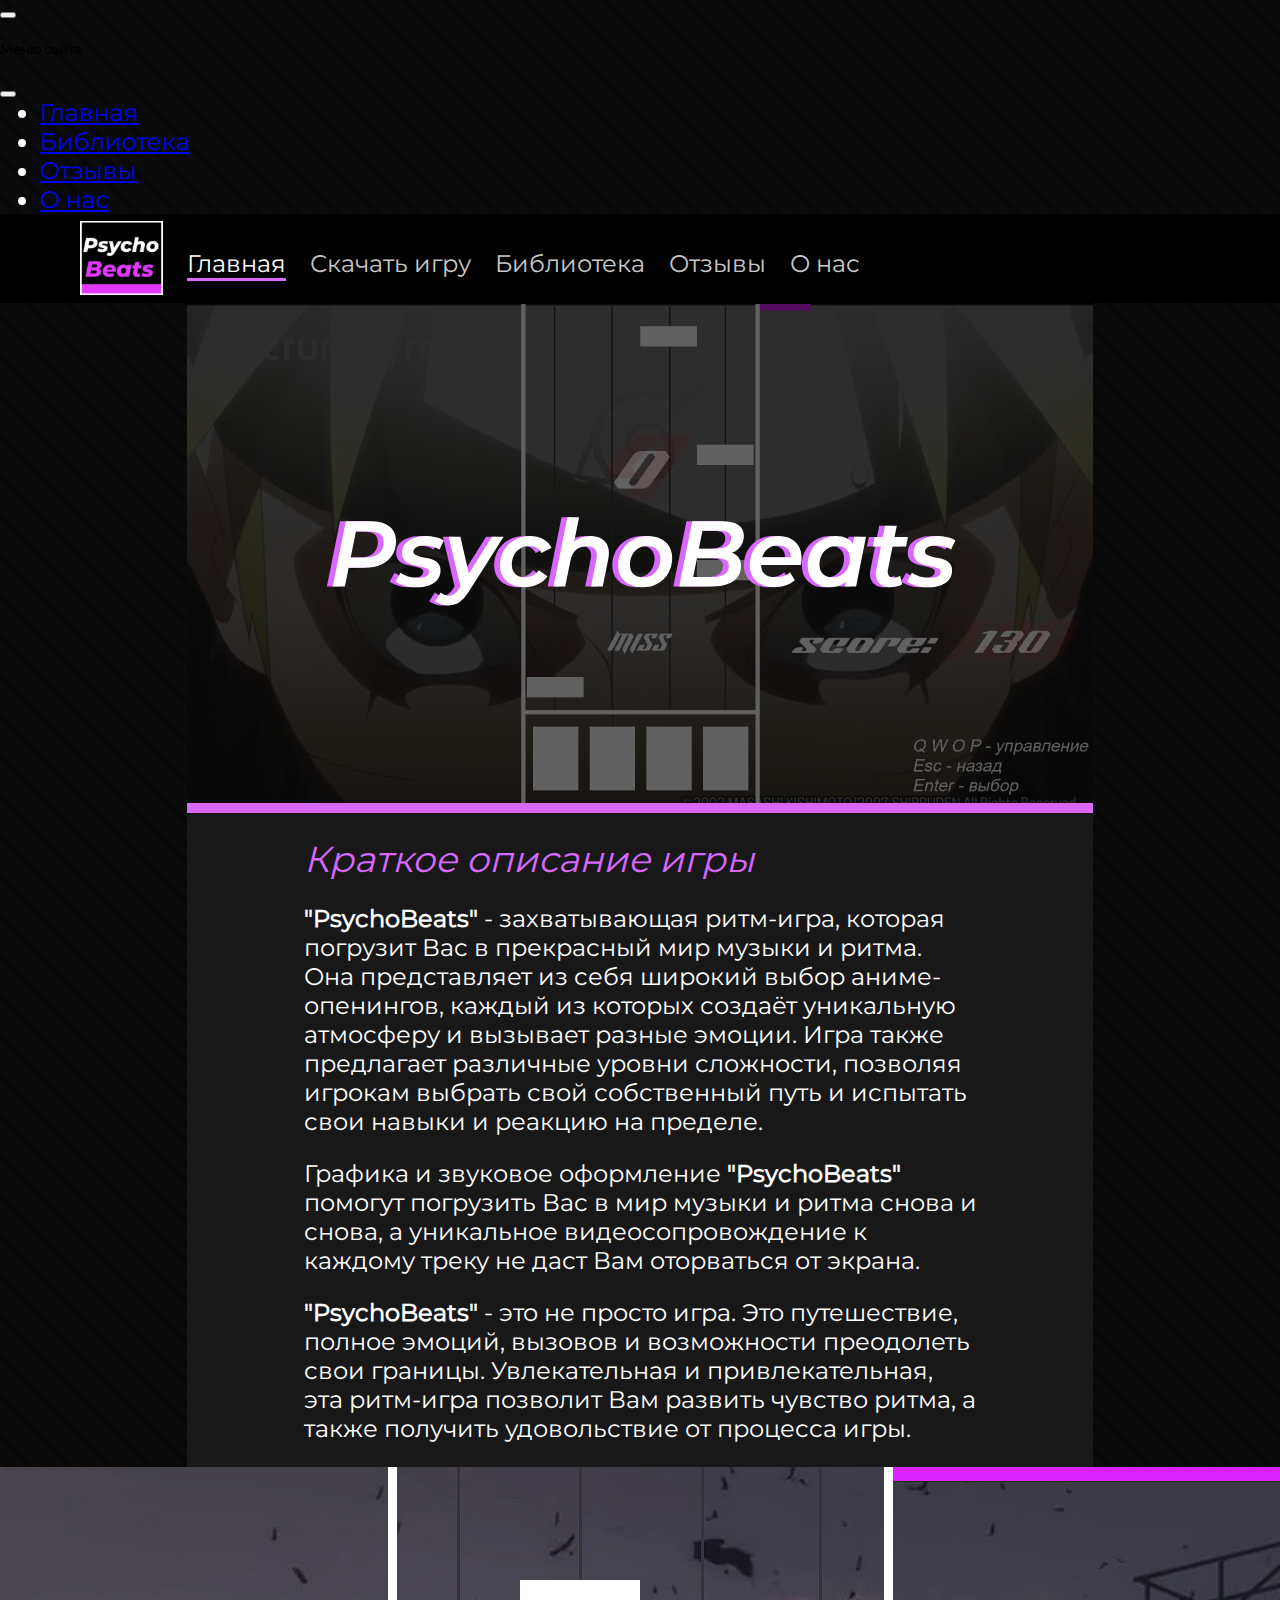
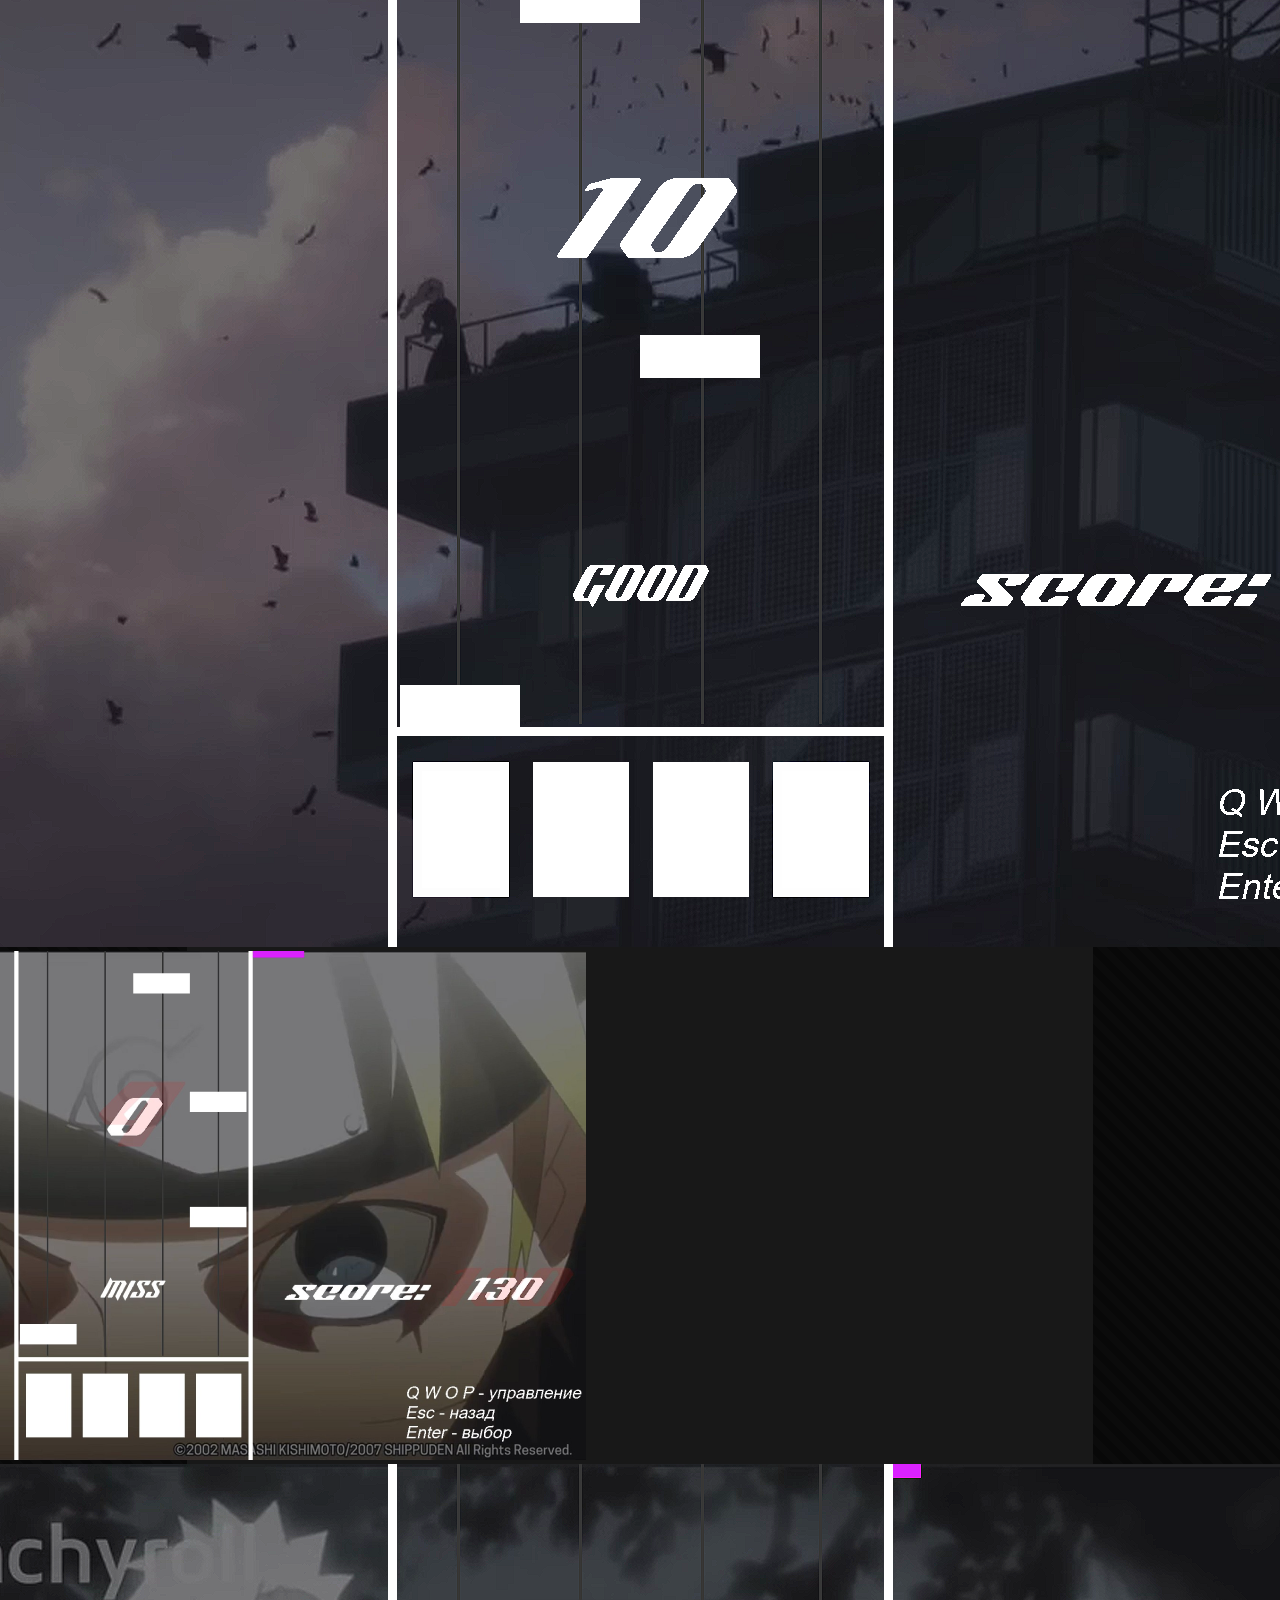
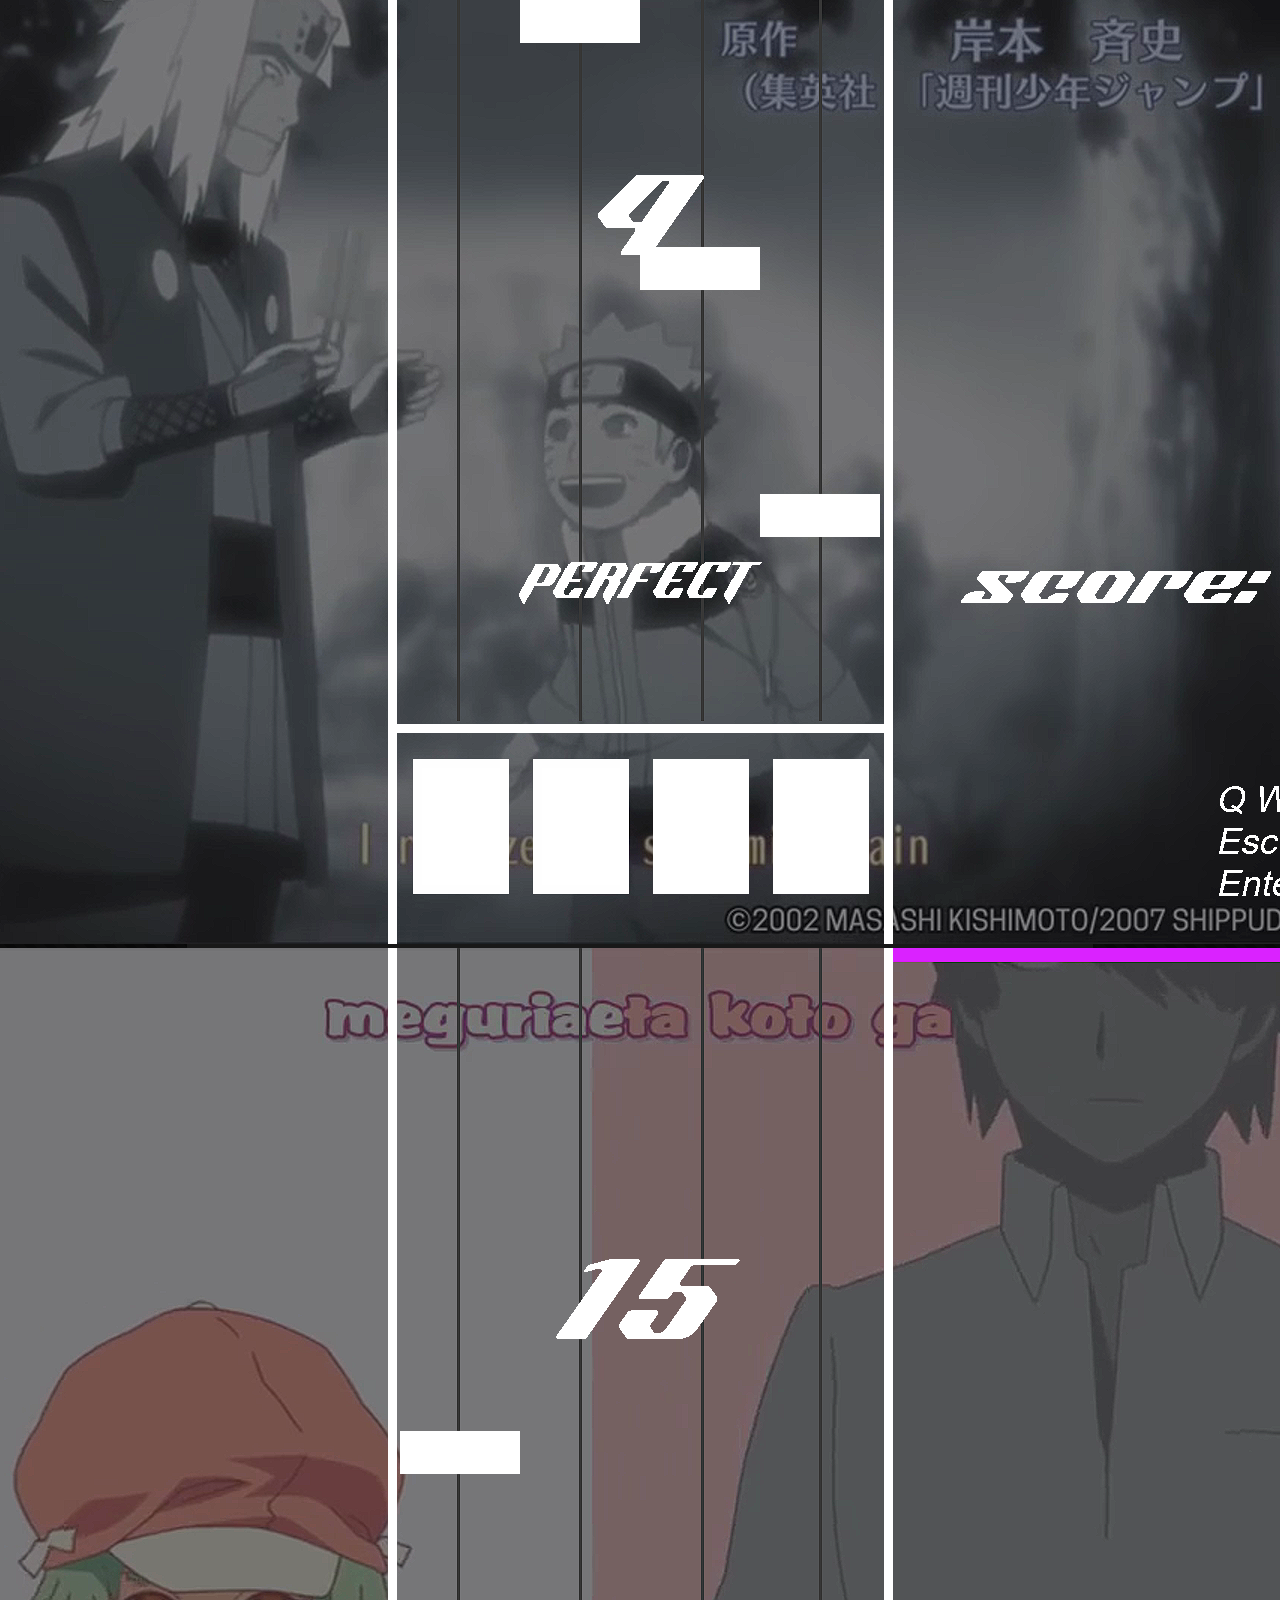
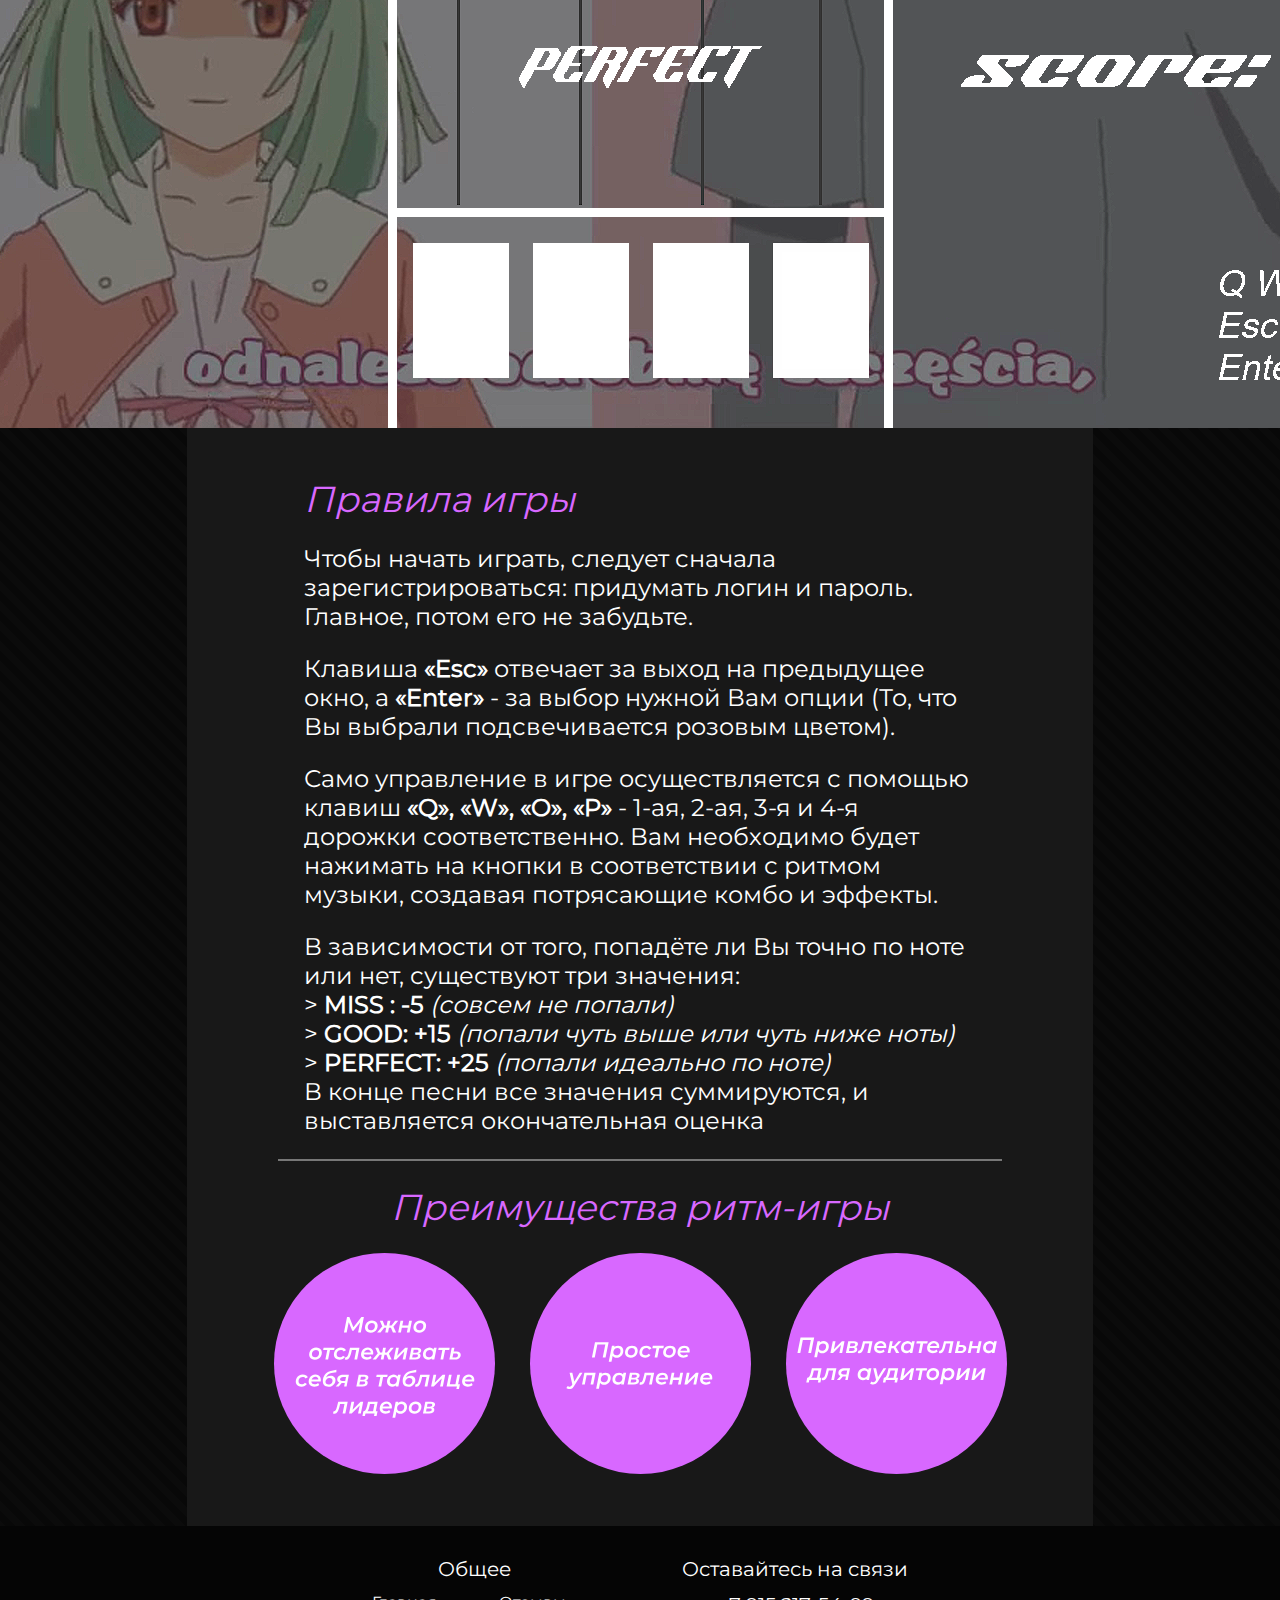
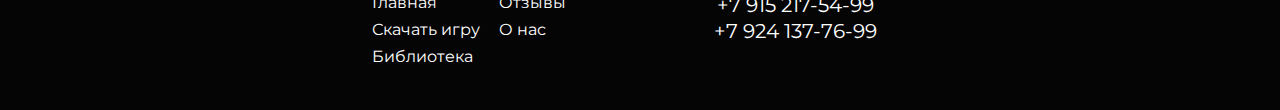
==== index.html @ 79969ecb "Merge branch 'main' of https://github.com/ITmonah/PsychoBeatsWeb into Natio" ====
<!DOCTYPE html>
<html lang="ru">

<head>
    <meta charset="UTF-8">
    <meta name="viewport" content="width=device-width, initial-scale=1.0">
    <title>PsychoBeats</title>
    <link href="https://cdn.jsdelivr.net/npm/bootstrap@5.3.2/dist/css/bootstrap.min.css" rel="stylesheet"
        integrity="sha384-T3c6CoIi6uLrA9TneNEoa7RxnatzjcDSCmG1MXxSR1GAsXEV/Dwwykc2MPK8M2HN" crossorigin="anonymous">
    <link rel="stylesheet" href="style.css">
    <link rel="stylesheet" href="mobile.css">
</head>

<body>
    <div class="container-fluid">
        <button class="navbar-toggler" type="button" data-bs-toggle="offcanvas" data-bs-target="#offcanvasDarkNavbar"
            aria-controls="offcanvasDarkNavbar">
            <span class="navbar-toggler-icon"></span>
        </button>
        <div class="offcanvas offcanvas-end text-bg-dark" tabindex="-1" id="offcanvasDarkNavbar"
            aria-labelledby="offcanvasDarkNavbarLabel">
            <div class="offcanvas-header">
                <h5 class="offcanvas-title" id="offcanvasDarkNavbarLabel">Меню сайта</h5>
                <button type="button" class="btn-close btn-close-white" data-bs-dismiss="offcanvas"
                    aria-label="Close"></button>
            </div>
            <div class="offcanvas-body">
                <ul class="navbar-nav justify-content-end flex-grow-1 pe-3">
                    <li class="nav-item">
                        <a class="nav-link active" aria-current="page" href="/">Главная</a>
                    </li>
                    <li class="nav-item">
                        <a class="nav-link active" aria-current="page" href="index_library.html">Библиотека</a>
                    </li>
                    <li class="nav-item">
                        <a class="nav-link active" aria-current="page" href="index_review.html">Отзывы</a>
                    </li>
                    <li class="nav-item">
                        <a class="nav-link active" aria-current="page" href="index_we.html">О нас</a>
                    </li>
                </ul>
            </div>
        </div>
    </div>

    <div class="header">
        <div class="header__box1">
            <div class="header__logo">
                <img src="img/logo.svg">
            </div>
            <div class="header__box2">
                <div class="header__a-box-active">
                    <a href="/" class="header__a-active">Главная</a>
                    <div class="header__a-line"></div>
                </div>
                <a href="index_download.html" class="header__a-passive">Скачать игру</a>
                <a href="index_library.html" class="header__a-passive">Библиотека</a>
                <a href="index_review.html" class="header__a-passive">Отзывы</a>
                <a href="index_we.html" class="header__a-passive">О нас</a>
            </div>
        </div>
    </div>
    <div class="main">
        <div class="main__gameplay">
            <div class="main__img">
                <img src="img/PsychoBeats-logo.svg">
            </div>
            <div class="main__logo-box"></div>
        </div>
        <div class="main__text-block">
            <h1>Краткое описание игры</h1>
            <p><span>"PsychoBeats"</span> - захватывающая ритм-игра, которая погрузит Вас в прекрасный мир музыки и
                ритма.
                Она представляет из себя широкий выбор аниме-опенингов, каждый из которых создаёт уникальную атмосферу и
                вызывает разные эмоции. Игра также предлагает различные уровни сложности, позволяя игрокам выбрать свой
                собственный путь и испытать свои навыки и реакцию на пределе.</p>
            <p>Графика и звуковое оформление <span>"PsychoBeats"</span> помогут погрузить Вас в мир музыки и ритма снова
                и снова, а
                уникальное видеосопровождение к каждому треку не даст Вам оторваться от экрана.</p>
            <p><span>"PsychoBeats"</span> - это не просто игра. Это путешествие, полное эмоций, вызовов и возможности
                преодолеть
                свои границы. Увлекательная и привлекательная, эта ритм-игра позволит Вам развить чувство ритма, а также
                получить удовольствие от процесса игры.</p>
        </div>
        <div id="carouselExample" class="carousel slide">
            <div class="carousel-inner">
                <div class="carousel-item active">
                    <img src="img/gameplay2.png" class="d-block w-100" alt="...">
                </div>
                <div class="carousel-item">
                    <img src="img/gameplay.png" class="d-block w-100" alt="...">
                </div>
                <div class="carousel-item">
                    <img src="img/gameplay3.png" class="d-block w-100" alt="...">
                </div>
                <div class="carousel-item">
                    <img src="img/gameplay4.png" class="d-block w-100" alt="...">
                </div>
            </div>
            <button class="carousel-control-prev" type="button" data-bs-target="#carouselExample" data-bs-slide="prev">
                <span class="carousel-control-prev-icon" aria-hidden="true"></span>
                <span class="visually-hidden">Previous</span>
            </button>
            <button class="carousel-control-next" type="button" data-bs-target="#carouselExample" data-bs-slide="next">
                <span class="carousel-control-next-icon" aria-hidden="true"></span>
                <span class="visually-hidden">Next</span>
            </button>
        </div>
        <div class="main__text-block">
            <h1>Правила игры</h1>
            <p>Чтобы начать играть, следует сначала зарегистрироваться: придумать логин и пароль. Главное, потом его не
                забудьте.
            </p>
            <p>Клавиша <span>«Esc»</span> отвечает за выход на предыдущее окно, a <span>«Enter»</span> - за выбор нужной
                Вам опции
                (То, что Вы
                выбрали подсвечивается розовым цветом).
            </p>
            <p>Само управление в игре осуществляется с помощью клавиш <span>«Q», «W», «O», «P»</span> - 1-ая, 2-ая, 3-я
                и 4-я дорожки
                соответственно. Вам необходимо будет нажимать на кнопки в соответствии с ритмом музыки, создавая
                потрясающие комбо и эффекты.</p>
            <p>В зависимости от того, попадёте ли Вы точно по ноте или нет, существуют три значения:<br>
                > <span>MISS : -5</span>
                <span1>(совсем не попали)</span1><br>
                > <span>GOOD: +15</span>
                <span1>(попали чуть выше или чуть ниже ноты)</span1><br>
                > <span>PERFECT: +25</span>
                <span1>(попали идеально по ноте)</span1><br>
                В конце песни все значения суммируются, и выставляется окончательная оценка
            </p>
        </div>
        <div class="main__spacer"></div>
        <div class="main__text-block">
            <h1>Преимущества ритм-игры</h1>
        </div>
        <div class="main__bubble-boxes">
            <img src="img/bubble_1.svg">
            <img src="img/bubble_2.svg">
            <img src="img/bubble_3.svg">
        </div>
    </div>
    <div class="footer">
        <div class="footer__box">
            <h1>Общее</h1>
            <div class="footer__main">
                <a class="footer__a">Главная</a>
                <a class="footer__a">Скачать игру</a>
                <a class="footer__a">Библиотека</a>
                <a class="footer__a">Отзывы</a>
                <a class="footer__a">О нас</a>
            </div>
        </div>
        <div class="footer__box">
            <h1>Оставайтесь на связи</h1>
            <div class="footer__phone">
                <a class="footer__a-phone" href="tel:89152175499">+7 915 217-54-99</a>
                <a class="footer__a-phone" href="tel:89241377699">+7 924 137-76-99</a>
            </div>
        </div>
    </div>
    </div>
    <script src="https://cdn.jsdelivr.net/npm/bootstrap@5.3.2/dist/js/bootstrap.bundle.min.js"
        integrity="sha384-C6RzsynM9kWDrMNeT87bh95OGNyZPhcTNXj1NW7RuBCsyN/o0jlpcV8Qyq46cDfL"
        crossorigin="anonymous"></script>

</body>

</html>
---- style.css ----
@font-face {
    font-family: "Montserrat";
    src: url("fonts/Montserrat-Regular.ttf");
}

@keyframes move-it {
    0% {
        background-position: initial;
    }

    100% {
        background-position: 100px 0px;
    }
}

.header {
    margin: 0;
    height: 89px;
    width: 100%;
    background-color: #000;
}

.navbar {
    display: none;
}

body {
    margin: 0 auto;
    font-family: "Montserrat";
    background: repeating-linear-gradient(45deg,
            #080808,
            #080808 5%,
            #0B0B0B 5%,
            #0B0B0B 10%);
    background-size: 100px 100px;
    animation: move-it 2s linear infinite;
}

.header__box1 {
    margin: 0 auto;
    max-width: 1121px;
    height: 74px;
    display: flex;
    align-self: center;
    flex-direction: row;
    gap: 24px;
    padding-top: 7px;
}

.header__box2 {
    max-width: 905px;
    height: 33px;
    margin-top: 28px;
    display: flex;
    gap: 24px;
}

.header__a-active {
    color: #FFF;
    font-size: 24px;
    font-style: normal;
    font-weight: 500;
    line-height: normal;
    text-decoration-line: none;
}

.header__a-passive {
    color: rgba(255, 255, 255, 0.80);
    font-size: 24px;
    font-style: normal;
    font-weight: 500;
    line-height: normal;
    text-decoration-line: none;
}

.header__a-box-active {
    display: flex;
    flex-direction: column;
}

.header__a-line {
    width: 100%;
    height: 3px;
    background-color: #D868FF;
}

.main {
    margin: 0 auto;
    max-width: 906px;
    background-color: #181818;
    display: flex;
    flex-direction: column;
    align-items: center;
    gap: 24px;
}

.main__gameplay {
    width: 100%;
    height: 510px;
    background-color: black;
    background-image: linear-gradient(rgba(0, 0, 0, 0.62),
            rgba(0, 0, 0, 0.62)), url("img/gameplay.png");
    display: flex;
    flex-direction: column;
    justify-content: space-between;
    align-items: center;
    object-fit: cover;
    background-repeat: no-repeat;
    background-position: center center;
    /*background-size: contain;*/

}

.main__img {
    width: 100%;
    height: 100%;
    display: flex;
    justify-content: center;
    align-items: center;
    align-content: center;
}

.main__img img {
    width: 70%;
}

.main__logo-box {
    width: 100%;
    height: 11px;
    background-color: #D868FF;
}

.main__logo-box2 {
    max-width: 669px;
    min-height: 8px;
    background-color: #D868FF;
}

.main__text-block h1 {
    margin: 0;
    color: #D868FF;
    font-size: 36px;
    font-style: italic;
    font-weight: 500;
    line-height: normal;
}

.main__text-block p,
ul,
ol {
    margin: 0;
    color: #FFF;
    font-size: 24px;
    font-style: normal;
    font-weight: 500;
    line-height: normal;
}


.main__text-block {
    max-width: 673px;
    margin: 0 auto;
    display: flex;
    flex-direction: column;
    gap: 23px;
}

.main__text-block ol {
    list-style-position: inside;
    padding: 0;
}

.main__text-block p span {
    margin: 0;
    color: #FFF;
    font-size: 24px;
    font-style: normal;
    font-weight: 600;
    line-height: normal;
}

.main__text-block li span {
    margin: 0;
    color: #FFF;
    font-size: 24px;
    font-style: normal;
    font-weight: 600;
    line-height: normal;
}

.main__text-block p span1 {
    margin: 0;
    color: #FFF;
    font-size: 24px;
    font-style: italic;
    font-weight: 500;
    line-height: normal;
}

.main__spacer {
    width: 80%;
    height: 2px;
    background-color: #777;
}

.main__bubble-boxes {
    margin: 0 auto;
    max-width: 736px;
    display: flex;
    flex-direction: row;
    margin-bottom: 52px;
    gap: 35px;
    flex-wrap: wrap;
    justify-content: center;
}

.main__download {
    width: 669px;
    height: 357px;
    background-color: rgba(0, 0, 0, 0.44);
    display: flex;
    flex-direction: column;
    gap: 34px;
    align-items: center;
    justify-content: end;
}

.main__download p {
    color: #FFF;
    font-size: 24px;
    font-style: normal;
    font-weight: 500;
    line-height: normal;
    margin: 0;
    margin-bottom: 10px;
}

.main__download img {
    width: 325px;
    height: 59px;
}

.main__download-btn {
    width: 428px;
    height: 124px;
    color: #FFF;
    font-size: 30px;
    font-style: normal;
    font-weight: 800;
    line-height: normal;
    font-family: "Montserrat";
    background-image: url(img/dwnl-btn.svg);
    border: none;
    cursor: pointer;
    text-transform: uppercase;
    outline: none;
    position: relative;
    -webkit-transition: all 0.3s;
    -moz-transition: all 0.3s;
    transition: all 0.3s;
}

.main__download-btn:after {
    content: '';
    position: absolute;
    z-index: -1;
    -webkit-transition: all 0.3s;
    -moz-transition: all 0.3s;
    transition: all 0.3s;
}

.btn-1 {
    background-image: url(img/dwnl-btn.svg);
    color: #fff;
}

.btn-1:hover {
    background-image: url(img/Group\ 6.svg);
    font-size: 36px;
}

.btn-1:active {
    background-image: url(img/Group\ 6.svg);
    top: 3px;
}

.footer {
    width: 100%;
    min-height: 184px;
    background-color: #050505;
    margin: 0 auto;
    display: flex;
    flex-direction: row;
    justify-content: center;
    gap: 105px;
}

.main__botter {
    margin-bottom: 28px;
}

.footer__box h1 {
    margin: 0;
    color: #FFF;
    text-align: center;
    font-size: 20px;
    font-style: normal;
    font-weight: 500;
    line-height: normal;
    margin-bottom: 12px;
}

.footer__box {
    margin-top: 31px;
}

.footer__main {
    width: 205px;
    height: 76px;
    display: flex;
    flex-direction: column;
    flex-wrap: wrap;
    gap: 8px;
}

.footer__main a {
    color: #FFF;
    text-align: left;
    font-size: 16px;
    font-style: normal;
    font-weight: 500;
    line-height: normal;
    text-decoration-line: none;
}

.footer__phone a {
    color: #FFF;
    text-align: center;
    font-size: 20px;
    font-style: normal;
    font-weight: 500;
    line-height: normal;
    text-decoration-line: none;
}

.footer__phone {
    display: flex;
    flex-direction: column;
    gap: 2px;
}

.main__botter {
    margin-bottom: 28px;
}

/*Стили для отзывов*/
.main__review {
    margin: 0;
    max-width: 666px;
    min-height: 258px;
    background: rgba(0, 0, 0, 0.50);
}

.main__review-container {
    display: flex;
    flex-direction: row;
    justify-content: space-between;
    margin-left: 41px;
    margin-top: 27px;
    margin-right: 47px;
    margin-bottom: 35px;
    gap: 40px;
}

.main__review-foto {
    display: flex;
    flex-direction: column;
    align-items: center;
    gap: 19px;

}

.main__review-foto p {
    color: #FFF;
    text-align: center;
    font-size: 20px;
    font-style: normal;
    font-weight: 600;
    line-height: normal;
}

.main__review-foto img {
    width: 129px;
    height: 129px;
    border-radius: 129px;
}

.main__review-text {
    display: flex;
    flex-direction: column;
    justify-content: space-between;
    max-width: 395px;
    min-height: 204px;
}

.main__review-text p {
    color: #FFF;
    text-align: justify;
    font-size: 16px;
    font-style: normal;
    font-weight: 600;
    line-height: normal;

}

.main__review-info {
    display: flex;
    flex-direction: column;
    justify-content: center;
    min-height: 129px;
}

.main__review-stars {
    display: flex;
    flex-direction: row;
    gap: 12px;
    height: 48px;
}

#stars_left {
    justify-content: end;
}

#stars_right {
    justify-content: start;
}

#hah_w {
    margin-top: 42px;
}

#hah_l {
    margin-top: 42px;
}

#hah_r {
    margin-top: 42px;
}

/*стили для о нас*/
.main__text-block li span {
    margin: 0;
    color: #FFF;
    font-size: 24px;
    font-style: normal;
    font-weight: 600;
    line-height: normal;
}

.main__we {
    color: #FFF;
    font-size: 24px;
    font-style: normal;
    font-weight: 500;
    line-height: normal;
    margin: 0;
}

.main__we-img {
    max-width: 673px;
    margin-top: 20px;
    margin-bottom: 40px;
}

.main__we-img img {
    width: 100%;
    height: 100%;
    object-fit: cover;
}

.main__we-text {
    margin: 0;
}

#autor {
    color: #FFF;
    font-size: 18px;
    font-style: normal;
    font-weight: 500;
    line-height: normal;
}

/*Библиотека*/
.main__search {
    display: flex;
    flex-direction: row;
    align-items: center;
    gap: 15px;
}

.mb-3 {
    margin-bottom: 0px !important;
    background: #4E4E4E;
    width: 238px;
    height: 35px;
}

.form-control {
    background-color: #4E4E4E;
    color: #fff;
    border-radius: 0px;
    border: 0px;
    height: 35px;

}

#button-addon2 {
    display: flex;
    justify-content: center;
    align-items: start;
    border: 0px;
    height: 35px;
    padding-left: 0px;
    padding-right: 0px;
}

#button-addon2_2 {
    display: flex;
    justify-content: center;
    border: 0px;
    height: 35px;
}

.main__complexity {
    display: flex;
    flex-direction: row;
    align-items: center;
    justify-content: space-between;
    gap: 12px;
    max-width: 483px;
}

.main__complexity-item {
    display: flex;
    align-items: center;
    justify-content: center;
    width: 85px;
    height: 35px;
    border: 0px;
}

.main__complexity-item p {
    color: #000;
    font-family: Montserrat;
    font-size: 24px;
    font-style: normal;
    font-weight: 700;
    line-height: normal;
}

#all {
    background: rgba(216, 104, 255, 1);
}

#all:hover {
    color: var(--bs-btn-hover-color);
    background-color: rgba(216, 104, 255, 1) !important;
    border-color: var(--bs-btn-hover-border-color);
}

#green {
    background: rgba(114, 255, 91, 0.50);

}

#green:hover {
    color: var(--bs-btn-hover-color);
    background-color: rgba(114, 255, 91, 1) !important;
    border-color: var(--bs-btn-hover-border-color);
}

#yellow {
    background: rgba(255, 219, 91, 0.5);
}

#yellow:hover {
    color: var(--bs-btn-hover-color);
    background-color: rgba(255, 219, 91, 1) !important;
    border-color: var(--bs-btn-hover-border-color);
}


#red {
    background: rgba(255, 91, 91, 0.50);
}

#red:hover {
    color: var(--bs-btn-hover-color);
    background-color: rgba(255, 130, 130, 1) !important;
    border-color: var(--bs-btn-hover-border-color);
}

.main__complexity-line {
    width: 1px;
    height: 35px;
    background: #FFF;
}

.Songs__spacer {
    width: 524px;
    height: 1px;
    margin-left: 259px;
    background: #3D3D3D;
}

.main__songs {
    display: flex;
    flex-direction: column;
    align-items: center;
    max-width: 100%;
    margin-top: 20px;
    padding-left: 122px;
    gap: 18px;
    min-height: 100%;
}

.main__songs-img {
    width: 239.177px;
    height: 215px;
    flex-shrink: 0;
}

.main__songs-img img {
    width: 100%;
    height: 100%;
    object-fit: cover;
}

.main__songs-item {
    display: flex;
    flex-direction: row;
    gap: 23px;
    width: 790px;
}

.main__songs-list {
    display: flex;
    flex-direction: column;
    justify-content: space-between;
    gap: 0px;
    margin: 0;
}

.main__songs-list h1 {
    font-family: Montserrat;
    font-size: 32px;
    font-style: normal;
    font-weight: 700;
    line-height: normal;
    margin-bottom: 10px;
}

.main__songs-list p {
    font-size: 20px;
}

.main__songs-list-item {
    display: flex;
    flex-direction: column;
    gap: 5px;
    margin: 0;
}

.main__songs-spacer {
    width: 100%;
    height: 1px;
    flex-shrink: 0;
    background: #D9D9D9;
    margin-bottom: 13px;
}

.main__songs-info {
    display: flex;
    flex-direction: column;
    gap: 9px;
    margin: 0;
}

.main__songs-info-item {
    display: flex;
    flex-direction: row;
    align-items: center;
    gap: 6px;
    margin: 0;
}

/*Страницы*/
.main__pages {
    display: flex;
    flex-direction: row;
    align-items: center;
    justify-content: center;
    width: 132px;
    gap: 21px;
}

.main__pages a {
    color: rgba(255, 255, 255, 0.50);
    text-align: center;
    font-family: Montserrat;
    font-size: 20px;
    font-style: normal;
    font-weight: 600;
    line-height: normal;
    text-decoration-line: none;
    margin: 0;
    cursor: pointer;
}

.main__pages-active {
    color: rgba(255, 255, 255, 1) !important;
}

.main__pages-passive {
    color: rgba(255, 255, 255, 0.5);
}

/*Стиль для листа поиска*/
#hide {
    list-style: none;
}

.list {
    width: 100%;
    background-color: #ffffff;
    padding: 0px;
    margin: 0px !important;
}

.list-items {
    padding: 10px 5px;
    font-size: 1rem;
    font-family: Montserrat;
    color: #000;
}

.list-items:hover {
    background-color: #D9D9D9;
}

.list__spaser {
    width: 100%;
    background-color: #0B0B0B;
    height: 0.5px;
}

.hidden {
    display: none;
}
---- mobile.css ----
@media screen and (max-width:812px) {

    .header {
        display: none;
    }

    .navbar {
        display: block;
        background-color: black;
    }

    .navbar-toggler {
        border-radius: 0px;
    }

    .main__text-block {
        margin-left: 5%;
        margin-right: 5%;
        gap: 12px;
    }

    .main__text-block h1 {
        font-size: 32px;
    }

    .main__text-block p {
        font-size: 22px;
    }

    .main__text-block p span {
        font-size: 22px;
    }

    .main__text-block p span1 {
        font-size: 22px;
    }

    .main__text-block ul li {
        font-size: 22px;
    }

    .main__text-block ul li span {
        font-size: 22px;
    }

    .main {
        gap: 12px;
        margin-top: 24px;
    }

    .main__review-container {
        flex-direction: column;
    }

    #rew_2 {
        flex-direction: column-reverse;
    }

    #rew_4 {
        flex-direction: column-reverse;
    }

    .main__review-text {
        gap: 20px;
    }

    .main__review-info p {
        font-size: 20px;
    }

}

@media screen and (max-width:616px) {
    .footer {
        flex-direction: column;
        align-items: center;
        min-height: 84px;
        gap: 0px;
        margin-bottom: 31px;
    }
}

@media screen and (max-width:395px) {
    .main__text-block h1 {
        font-size: 28px;
    }

    .main__text-block p {
        font-size: 18px;
    }

    .main__text-block p span {
        font-size: 18px;
    }

    .main__text-block p span1 {
        font-size: 18px;
    }

    .main__text-block ul li {
        font-size: 18px;
    }

    .main__text-block ul li span {
        font-size: 18px;
    }

    .main__review-info p {
        font-size: 16px;
        text-align: left;
    }

    .main__review-stars {
        gap: 6px;
    }

    .main__review-stars svg {
        width: 30px;
    }

    .main__review-foto img {
        width: 100px;
        height: 100px;
    }

    #stars_left {
        justify-content: space-between;
    }

    #stars_right {
        justify-content: space-between;
    }

    .main__review-container {
        gap: 15px;
        margin-bottom: 8px;
    }

    .main__review-text {
        gap: 10px;
        min-height: 140px;
    }
}
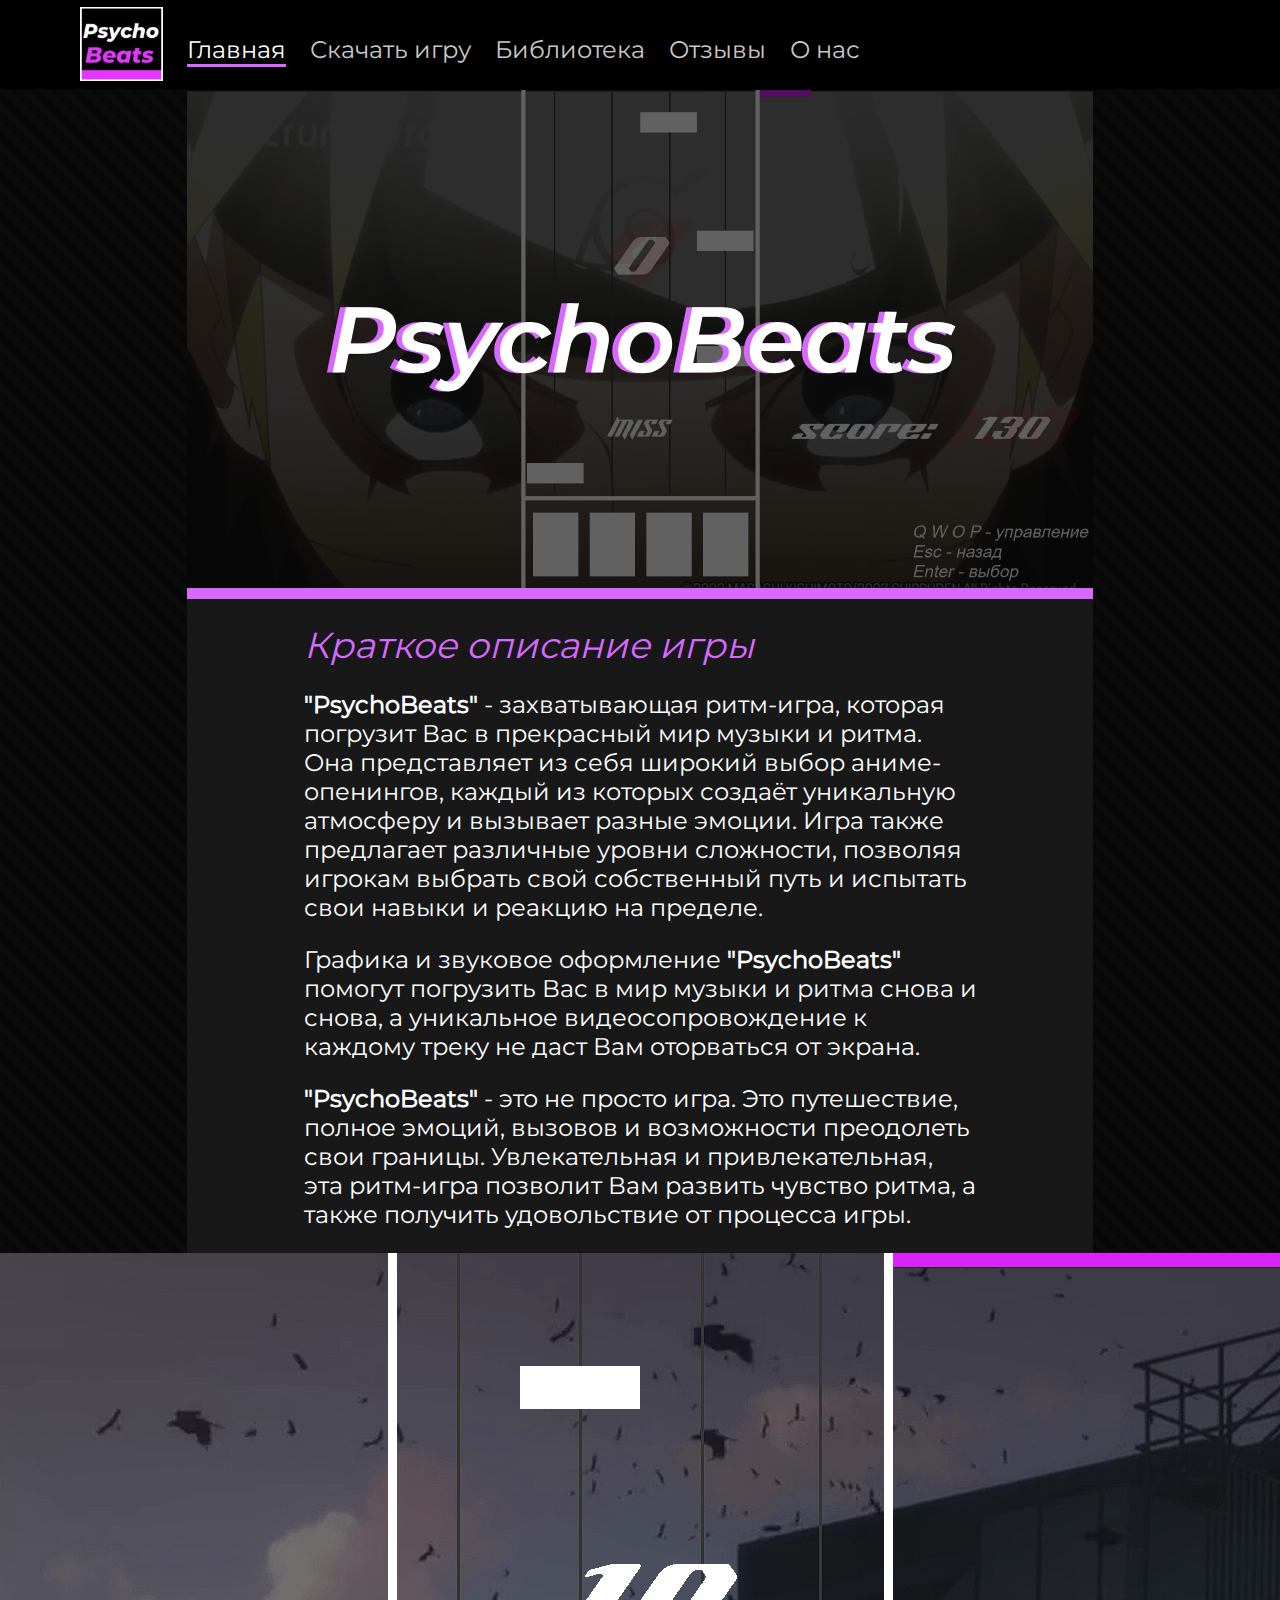
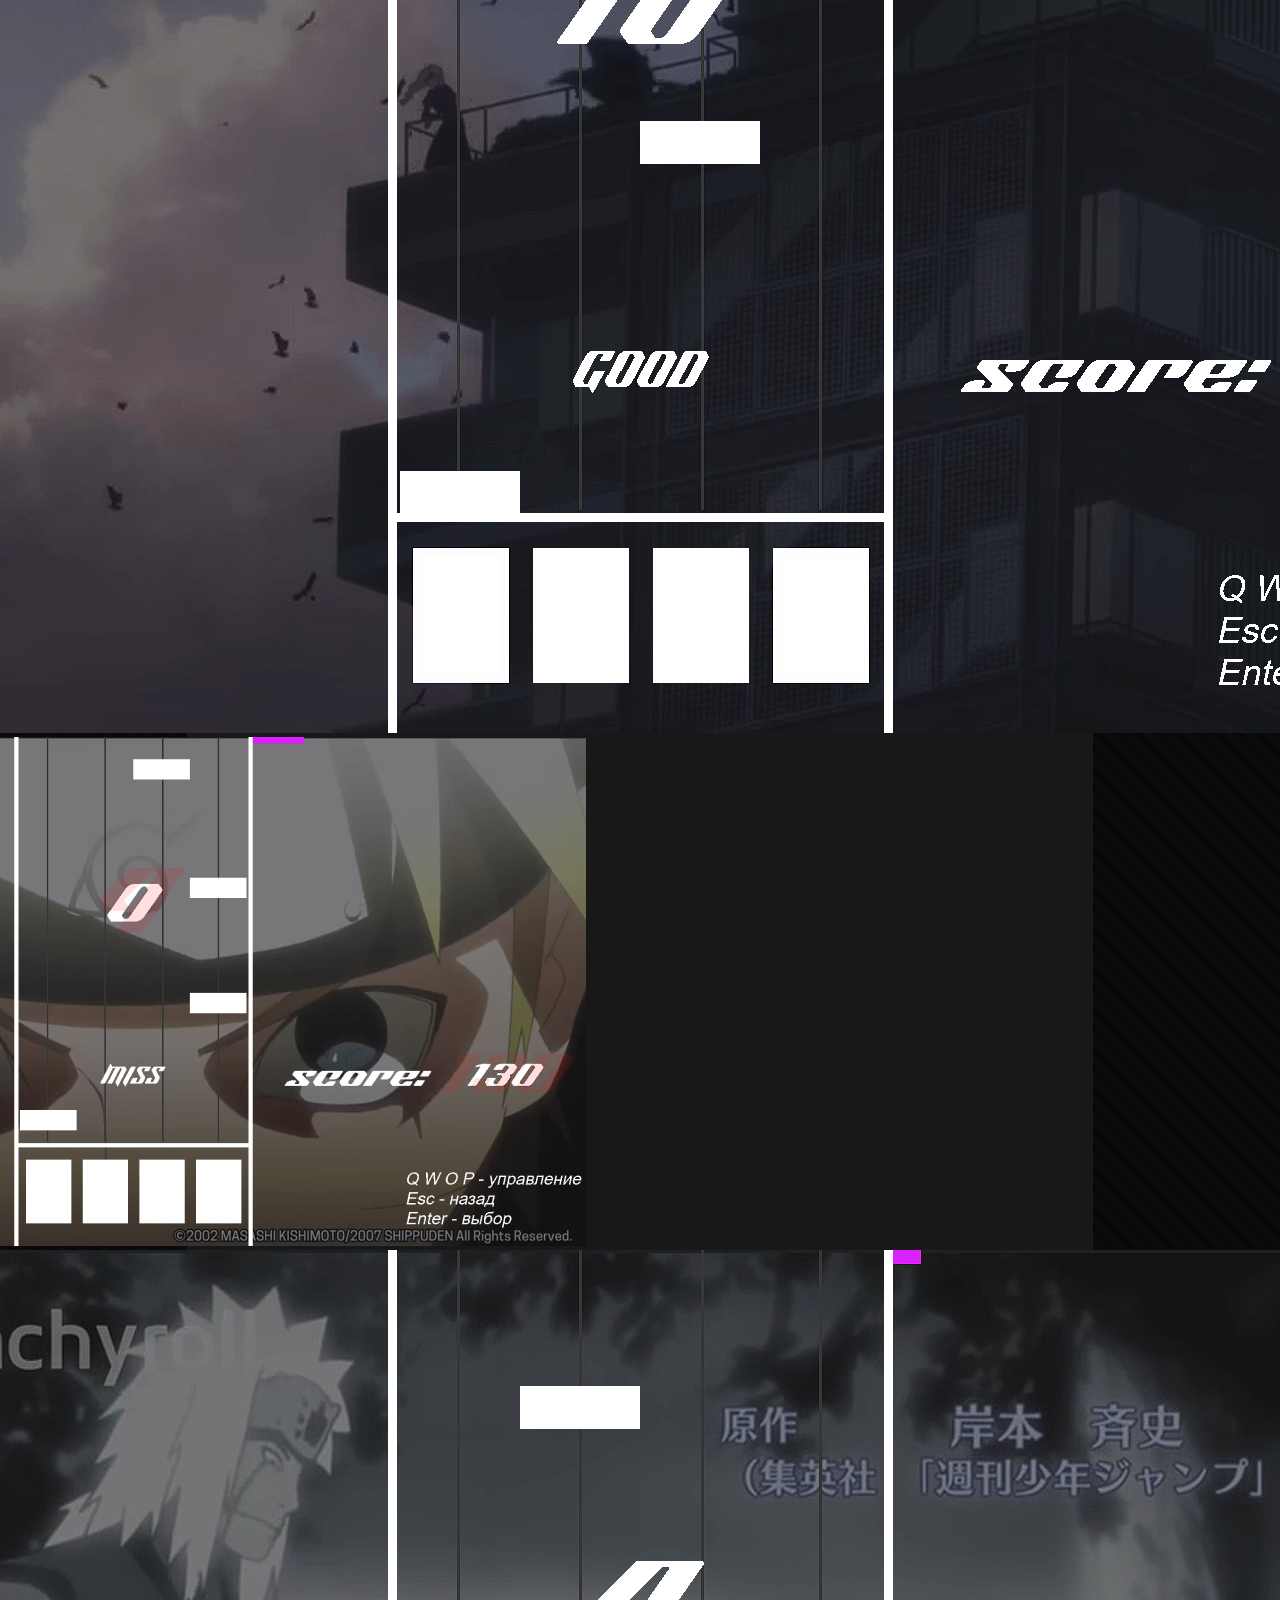
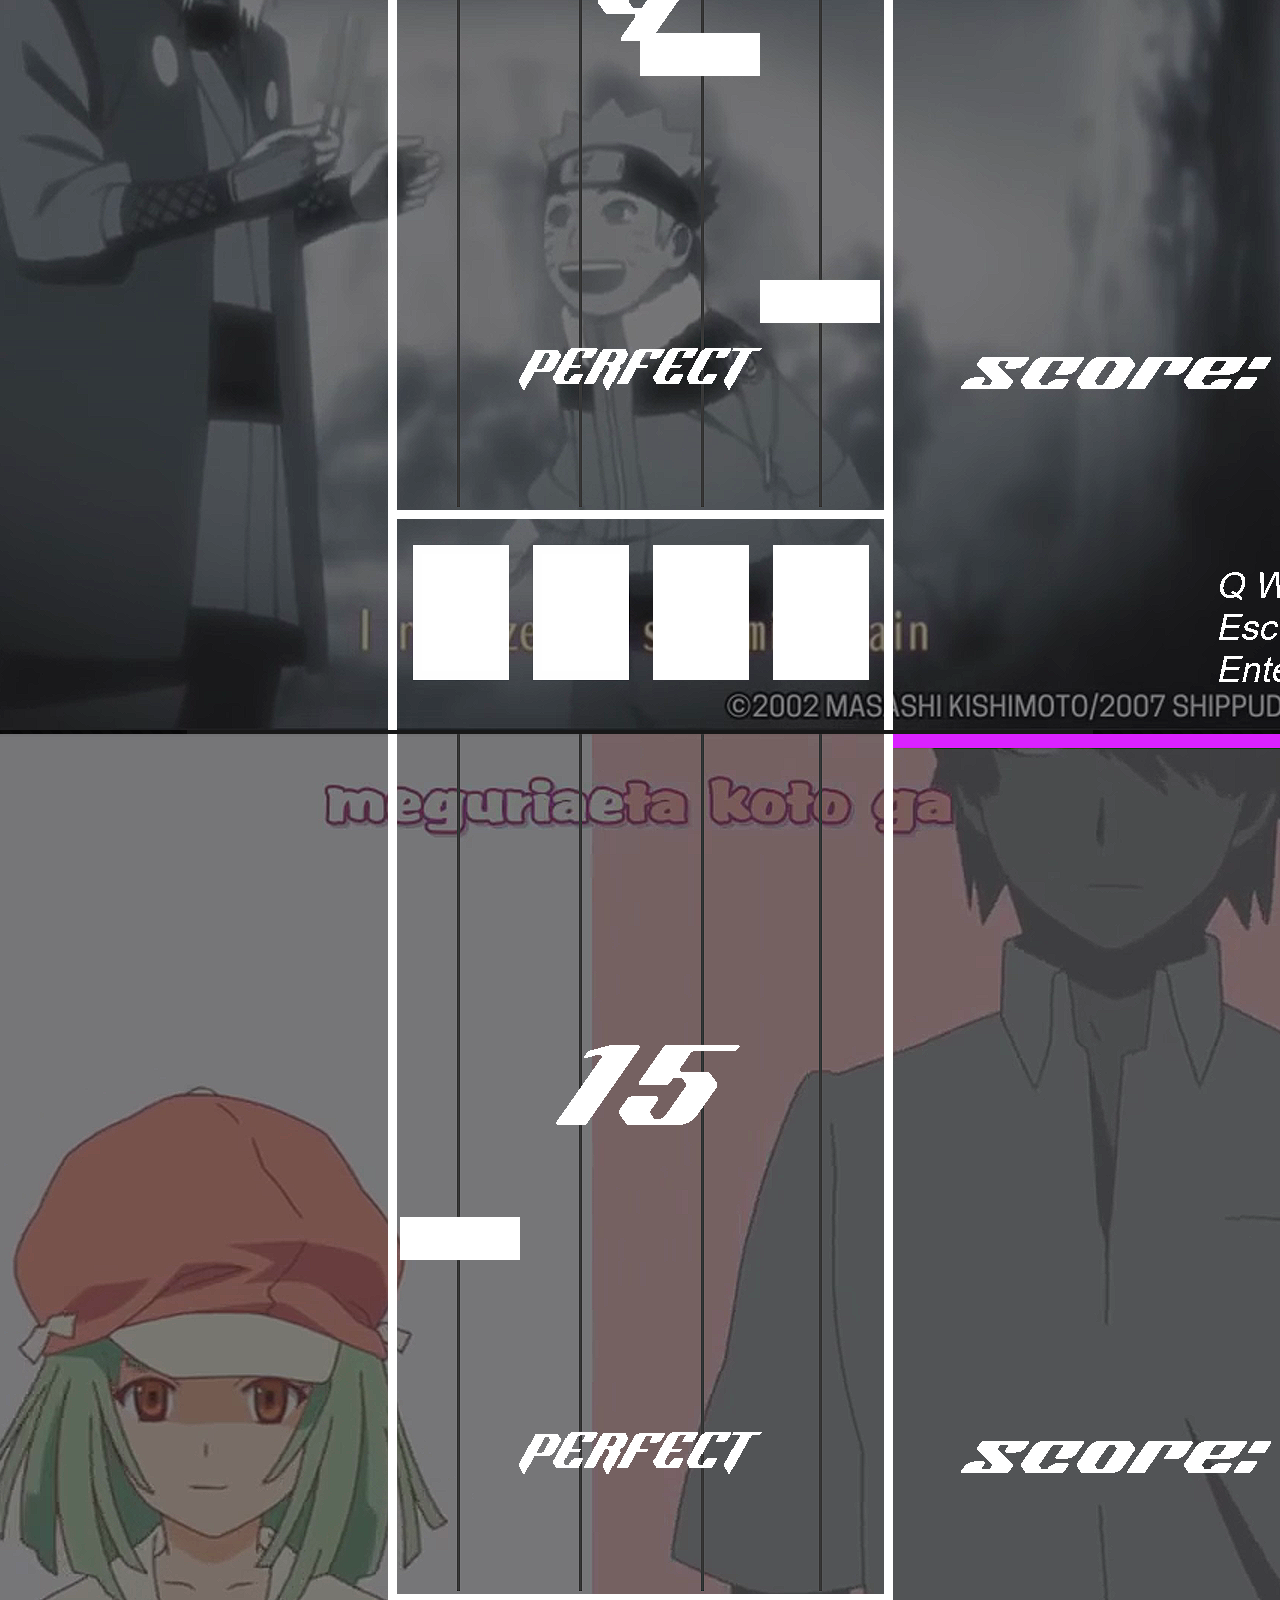
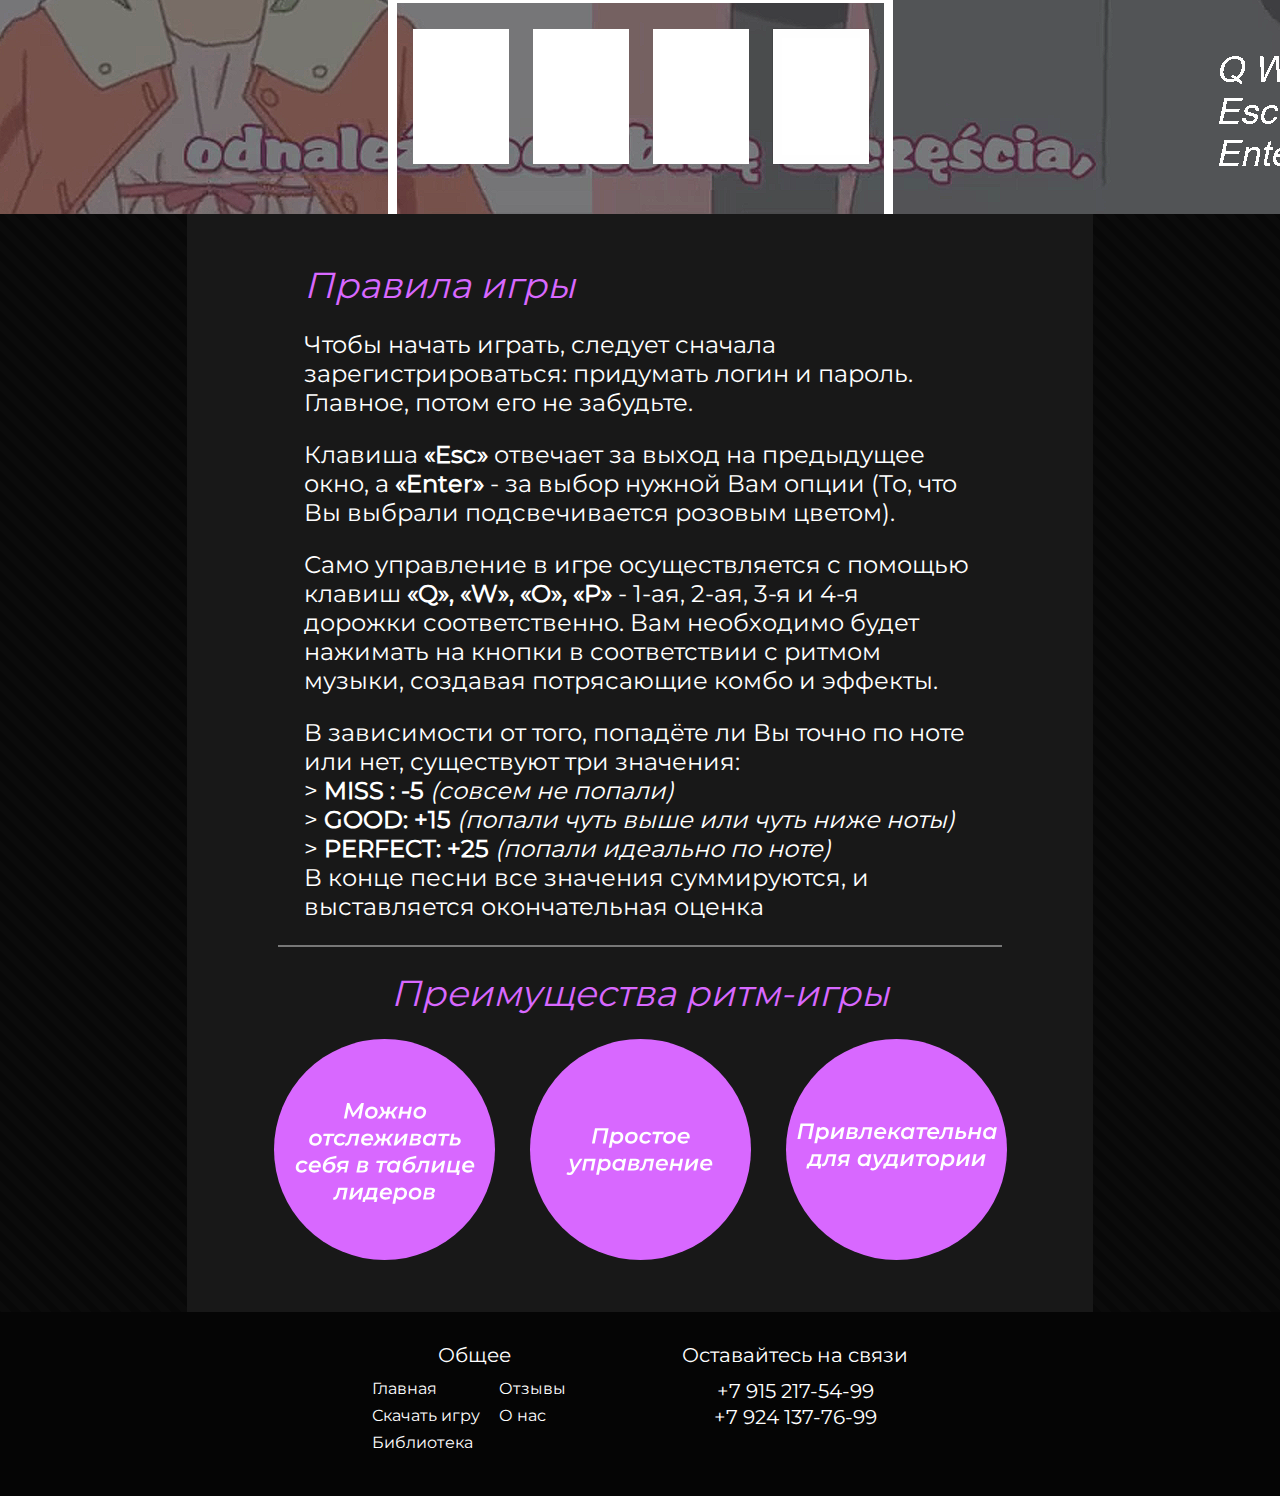
==== commit 790aef59: "fix 0.2" ====
--- a/index.html
+++ b/index.html
@@ -12,36 +12,38 @@
 </head>
 
 <body>
-    <div class="container-fluid">
-        <button class="navbar-toggler" type="button" data-bs-toggle="offcanvas" data-bs-target="#offcanvasDarkNavbar"
-            aria-controls="offcanvasDarkNavbar">
-            <span class="navbar-toggler-icon"></span>
-        </button>
-        <div class="offcanvas offcanvas-end text-bg-dark" tabindex="-1" id="offcanvasDarkNavbar"
-            aria-labelledby="offcanvasDarkNavbarLabel">
-            <div class="offcanvas-header">
-                <h5 class="offcanvas-title" id="offcanvasDarkNavbarLabel">Меню сайта</h5>
-                <button type="button" class="btn-close btn-close-white" data-bs-dismiss="offcanvas"
-                    aria-label="Close"></button>
-            </div>
-            <div class="offcanvas-body">
-                <ul class="navbar-nav justify-content-end flex-grow-1 pe-3">
-                    <li class="nav-item">
-                        <a class="nav-link active" aria-current="page" href="/">Главная</a>
-                    </li>
-                    <li class="nav-item">
-                        <a class="nav-link active" aria-current="page" href="index_library.html">Библиотека</a>
-                    </li>
-                    <li class="nav-item">
-                        <a class="nav-link active" aria-current="page" href="index_review.html">Отзывы</a>
-                    </li>
-                    <li class="nav-item">
-                        <a class="nav-link active" aria-current="page" href="index_we.html">О нас</a>
-                    </li>
-                </ul>
+    <nav class="navbar navbar-dark bg-black fixed-top">
+        <div class="container-fluid">
+            <button class="navbar-toggler" type="button" data-bs-toggle="offcanvas"
+                data-bs-target="#offcanvasDarkNavbar" aria-controls="offcanvasDarkNavbar">
+                <span class="navbar-toggler-icon"></span>
+            </button>
+            <div class="offcanvas offcanvas-end text-bg-dark" tabindex="-1" id="offcanvasDarkNavbar"
+                aria-labelledby="offcanvasDarkNavbarLabel">
+                <div class="offcanvas-header">
+                    <h5 class="offcanvas-title" id="offcanvasDarkNavbarLabel">Меню сайта</h5>
+                    <button type="button" class="btn-close btn-close-white" data-bs-dismiss="offcanvas"
+                        aria-label="Close"></button>
+                </div>
+                <div class="offcanvas-body">
+                    <ul class="navbar-nav justify-content-end flex-grow-1 pe-3">
+                        <li class="nav-item">
+                            <a class="nav-link active" aria-current="page" href="/">Главная</a>
+                        </li>
+                        <li class="nav-item">
+                            <a class="nav-link active" aria-current="page" href="index_library.html">Библиотека</a>
+                        </li>
+                        <li class="nav-item">
+                            <a class="nav-link active" aria-current="page" href="index_review.html">Отзывы</a>
+                        </li>
+                        <li class="nav-item">
+                            <a class="nav-link active" aria-current="page" href="index_we.html">О нас</a>
+                        </li>
+                    </ul>
+                </div>
             </div>
         </div>
-    </div>
+    </nav>
 
     <div class="header">
         <div class="header__box1">
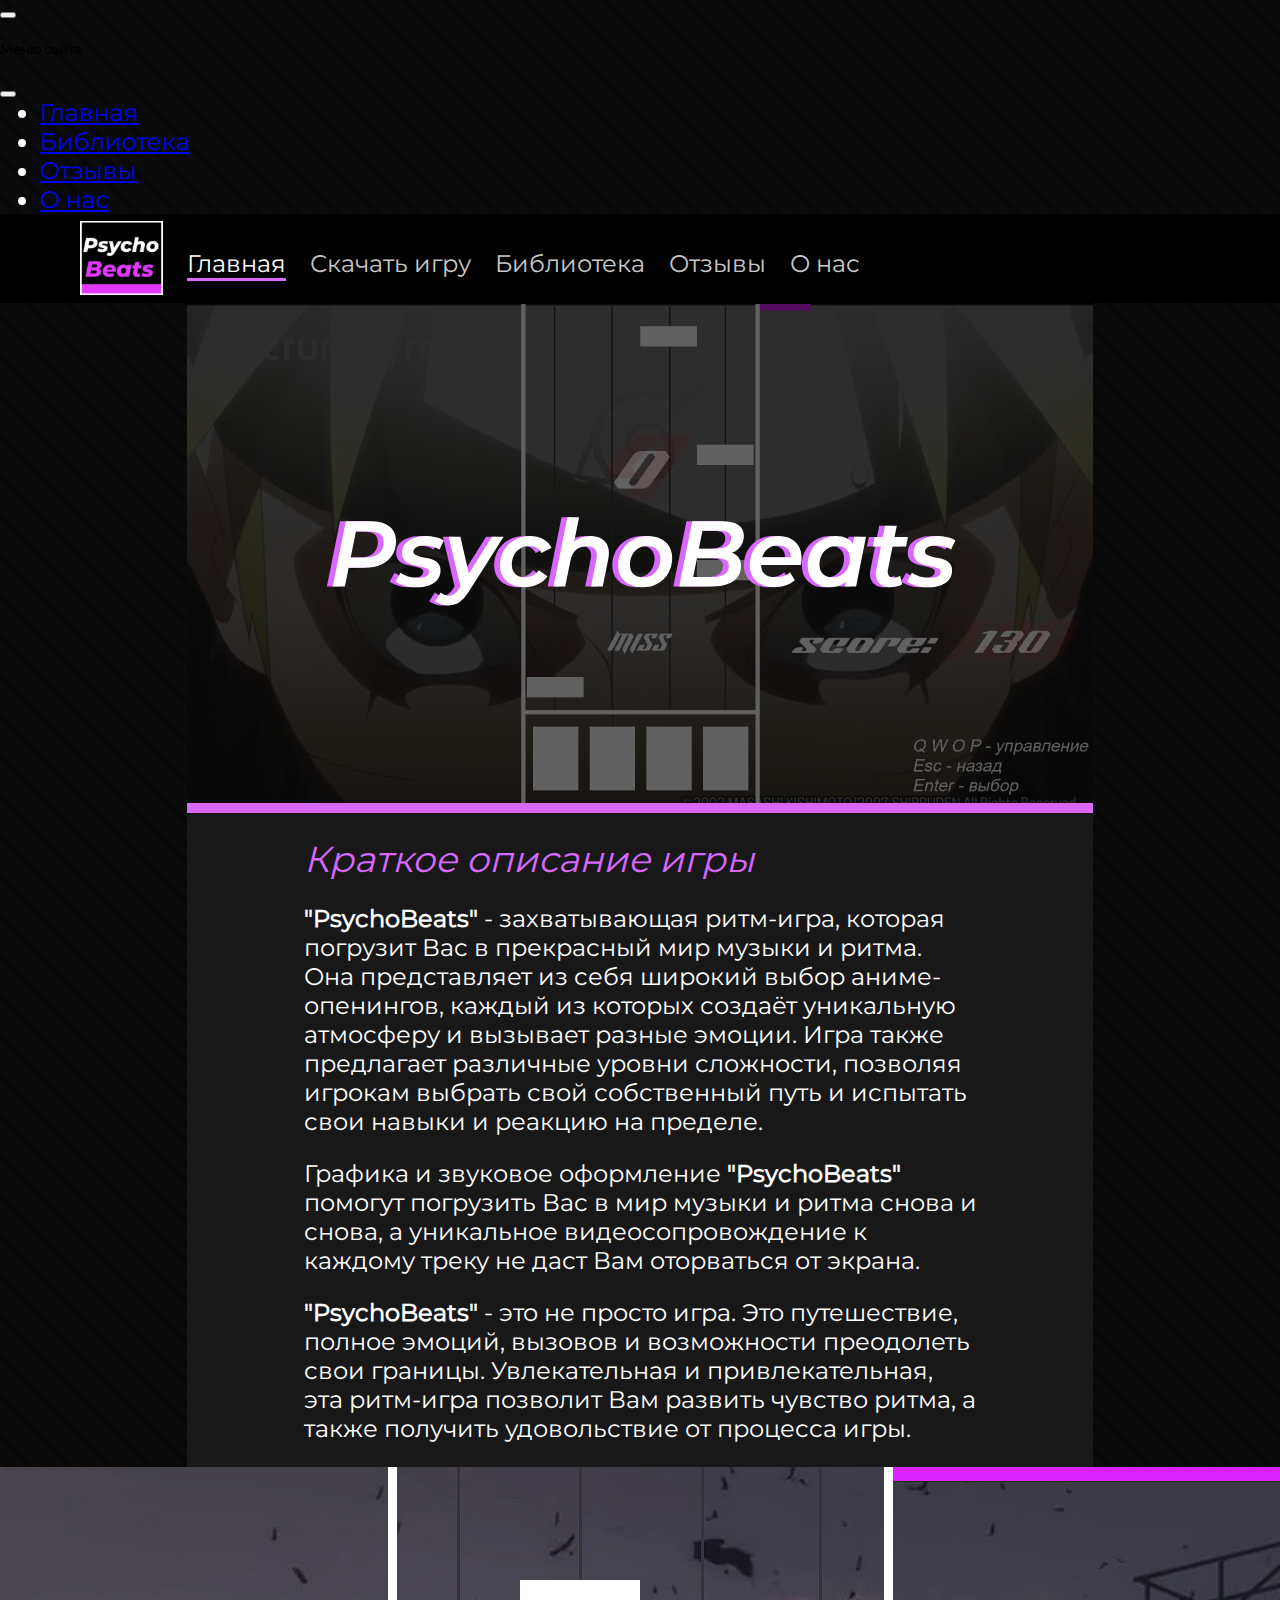
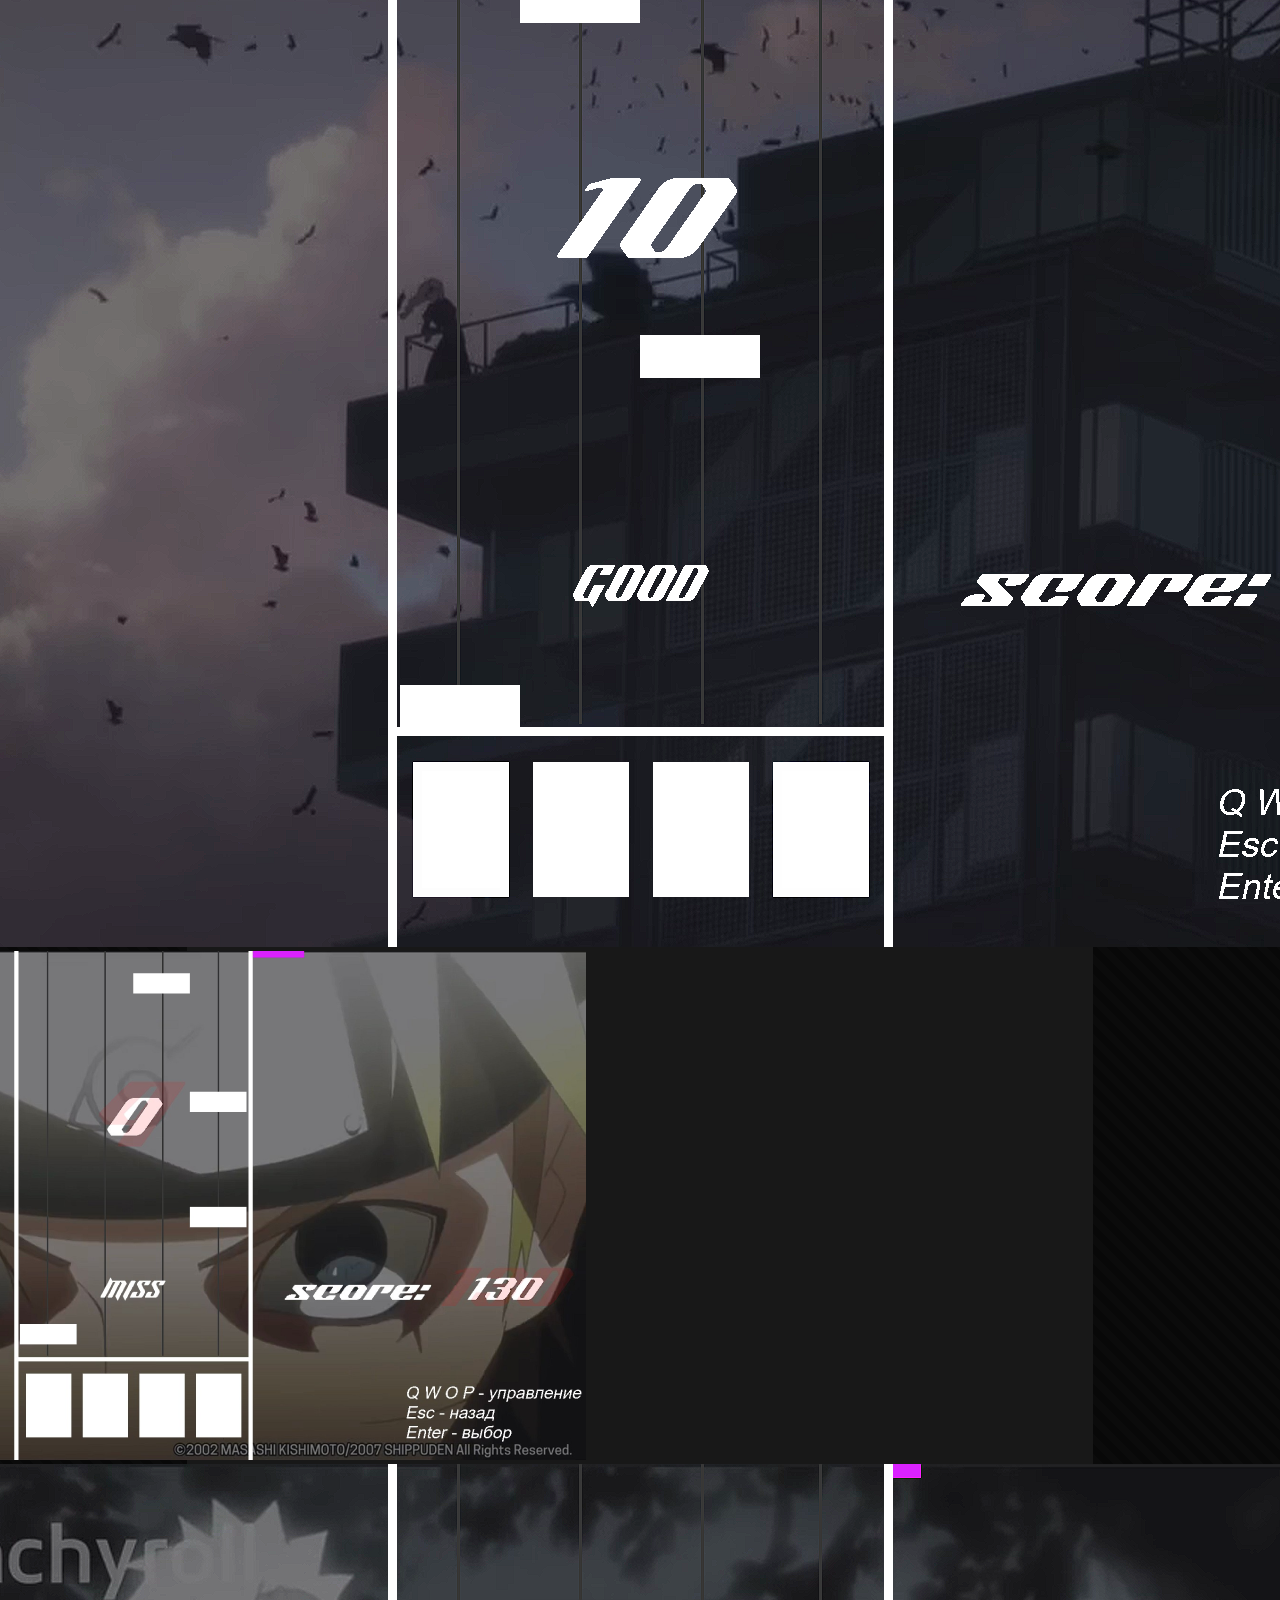
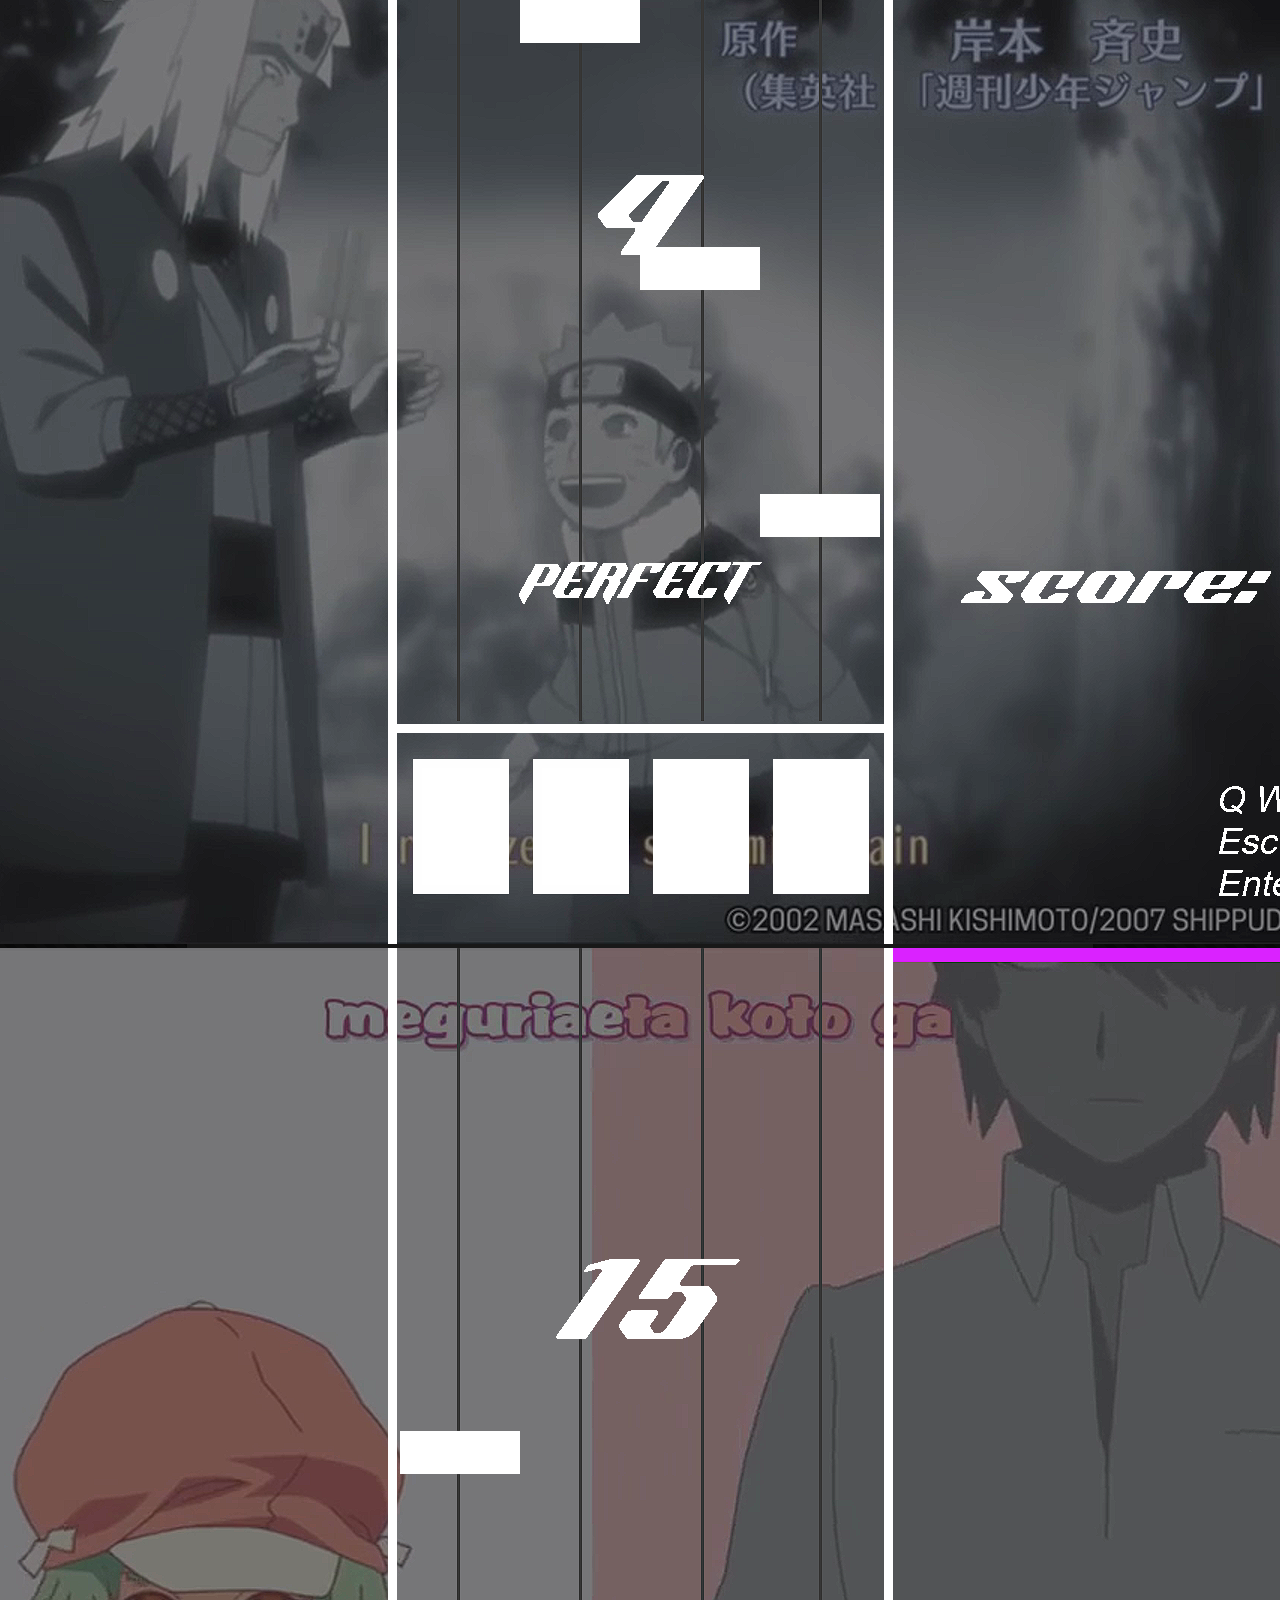
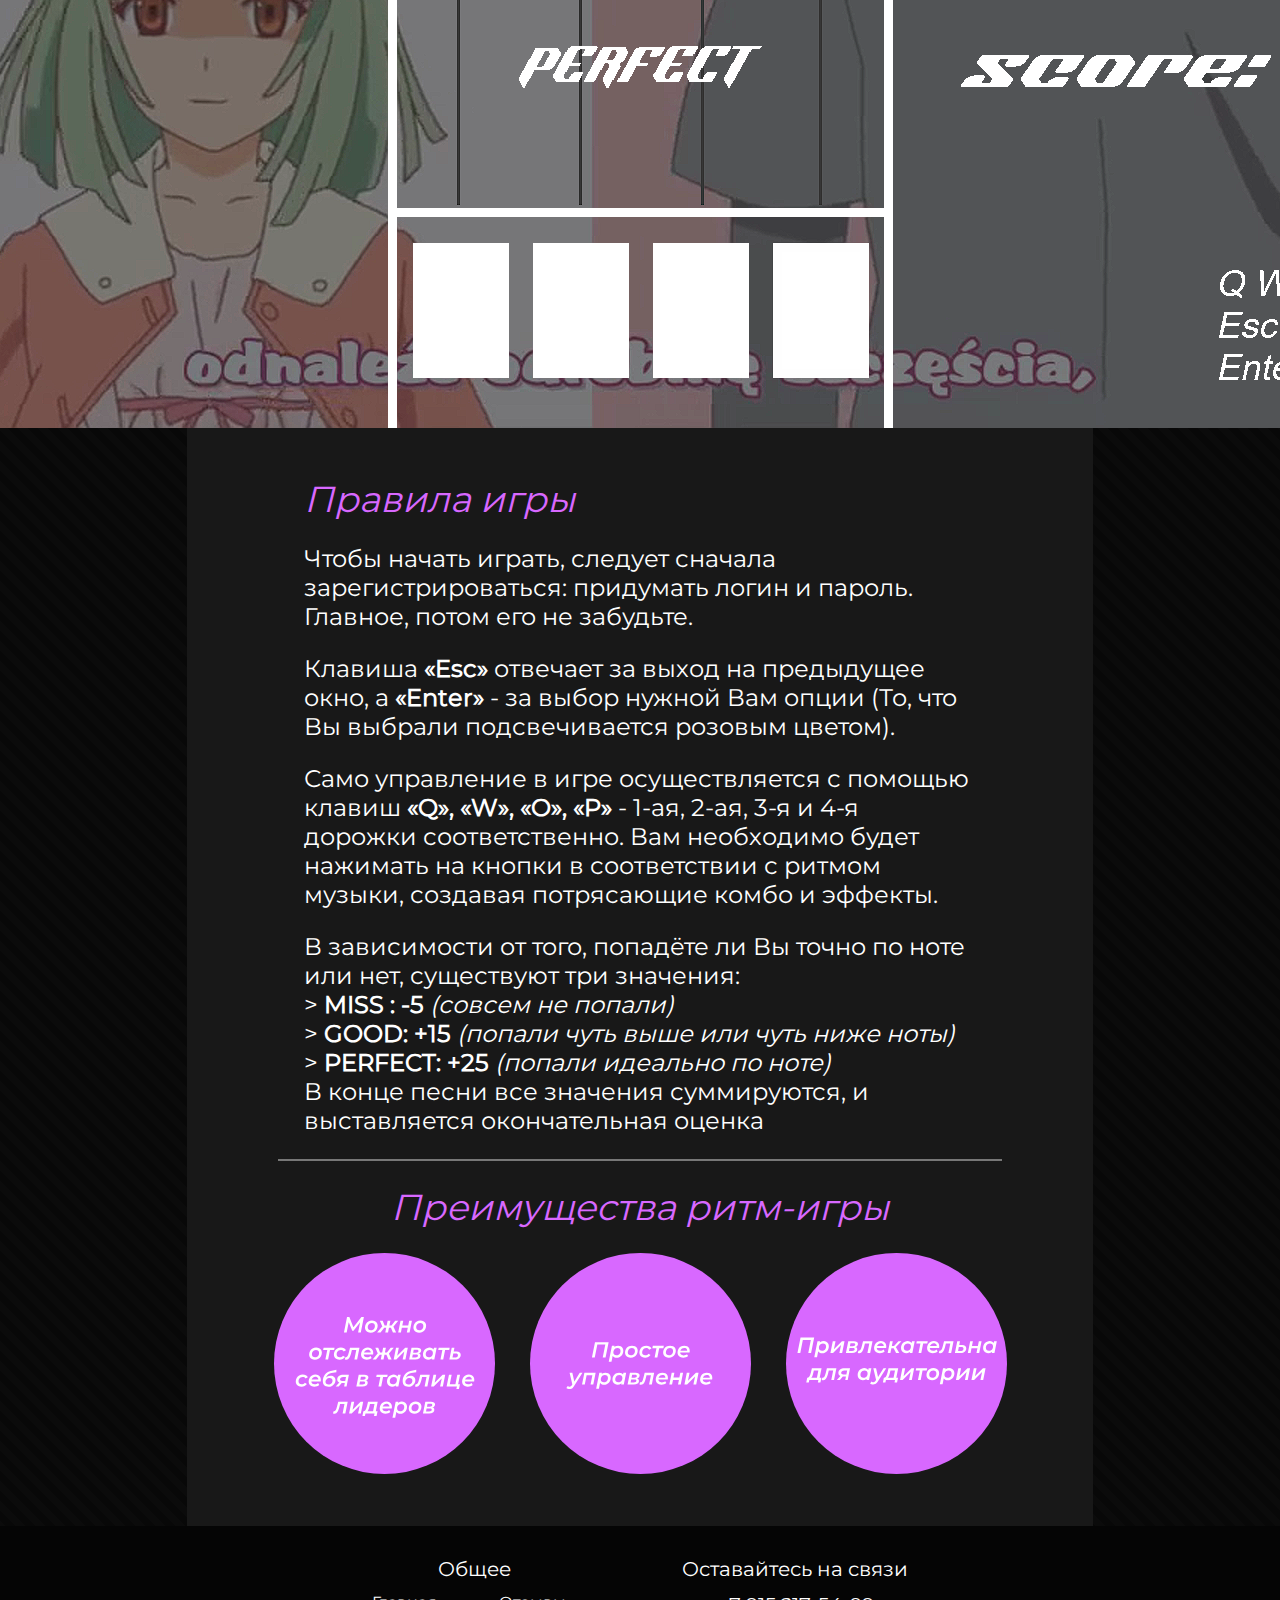
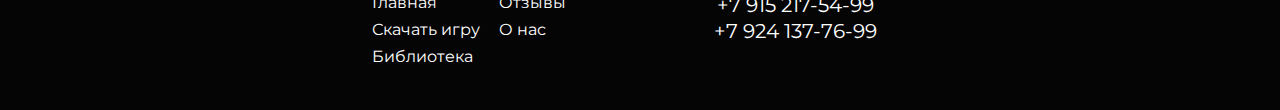
==== commit 67e8e601: "Редактирование футера" ====
--- a/index.html
+++ b/index.html
@@ -12,38 +12,36 @@
 </head>
 
 <body>
-    <nav class="navbar navbar-dark bg-black fixed-top">
-        <div class="container-fluid">
-            <button class="navbar-toggler" type="button" data-bs-toggle="offcanvas"
-                data-bs-target="#offcanvasDarkNavbar" aria-controls="offcanvasDarkNavbar">
-                <span class="navbar-toggler-icon"></span>
-            </button>
-            <div class="offcanvas offcanvas-end text-bg-dark" tabindex="-1" id="offcanvasDarkNavbar"
-                aria-labelledby="offcanvasDarkNavbarLabel">
-                <div class="offcanvas-header">
-                    <h5 class="offcanvas-title" id="offcanvasDarkNavbarLabel">Меню сайта</h5>
-                    <button type="button" class="btn-close btn-close-white" data-bs-dismiss="offcanvas"
-                        aria-label="Close"></button>
-                </div>
-                <div class="offcanvas-body">
-                    <ul class="navbar-nav justify-content-end flex-grow-1 pe-3">
-                        <li class="nav-item">
-                            <a class="nav-link active" aria-current="page" href="/">Главная</a>
-                        </li>
-                        <li class="nav-item">
-                            <a class="nav-link active" aria-current="page" href="index_library.html">Библиотека</a>
-                        </li>
-                        <li class="nav-item">
-                            <a class="nav-link active" aria-current="page" href="index_review.html">Отзывы</a>
-                        </li>
-                        <li class="nav-item">
-                            <a class="nav-link active" aria-current="page" href="index_we.html">О нас</a>
-                        </li>
-                    </ul>
-                </div>
+    <div class="container-fluid">
+        <button class="navbar-toggler" type="button" data-bs-toggle="offcanvas" data-bs-target="#offcanvasDarkNavbar"
+            aria-controls="offcanvasDarkNavbar">
+            <span class="navbar-toggler-icon"></span>
+        </button>
+        <div class="offcanvas offcanvas-end text-bg-dark" tabindex="-1" id="offcanvasDarkNavbar"
+            aria-labelledby="offcanvasDarkNavbarLabel">
+            <div class="offcanvas-header">
+                <h5 class="offcanvas-title" id="offcanvasDarkNavbarLabel">Меню сайта</h5>
+                <button type="button" class="btn-close btn-close-white" data-bs-dismiss="offcanvas"
+                    aria-label="Close"></button>
+            </div>
+            <div class="offcanvas-body">
+                <ul class="navbar-nav justify-content-end flex-grow-1 pe-3">
+                    <li class="nav-item">
+                        <a class="nav-link active" aria-current="page" href="/">Главная</a>
+                    </li>
+                    <li class="nav-item">
+                        <a class="nav-link active" aria-current="page" href="index_library.html">Библиотека</a>
+                    </li>
+                    <li class="nav-item">
+                        <a class="nav-link active" aria-current="page" href="index_review.html">Отзывы</a>
+                    </li>
+                    <li class="nav-item">
+                        <a class="nav-link active" aria-current="page" href="index_we.html">О нас</a>
+                    </li>
+                </ul>
             </div>
         </div>
-    </nav>
+    </div>
 
     <div class="header">
         <div class="header__box1">
@@ -146,11 +144,11 @@
         <div class="footer__box">
             <h1>Общее</h1>
             <div class="footer__main">
-                <a class="footer__a">Главная</a>
-                <a class="footer__a">Скачать игру</a>
-                <a class="footer__a">Библиотека</a>
-                <a class="footer__a">Отзывы</a>
-                <a class="footer__a">О нас</a>
+                <a class="footer__a" href="#">Главная</a>
+                <a class="footer__a" href="index_download.html">Скачать игру</a>
+                <a class="footer__a" href="index_library.html">Библиотека</a>
+                <a class="footer__a" href="index_review.html">Отзывы</a>
+                <a class="footer__a" href="index_we.html">О нас</a>
             </div>
         </div>
         <div class="footer__box">
--- a/style.css
+++ b/style.css
@@ -94,6 +94,12 @@
     gap: 24px;
 }
 
+html,
+body,
+#main {
+    min-height: 100vh
+}
+
 .main__gameplay {
     width: 100%;
     height: 510px;
@@ -490,6 +496,11 @@
     line-height: normal;
 }
 
+.we__a-phone {
+    color: #FFF;
+    text-decoration-line: none;
+}
+
 /*Библиотека*/
 .main__search {
     display: flex;
@@ -606,10 +617,16 @@
     background: #FFF;
 }
 
+.main__songs-spacers {
+    display: flex;
+    justify-content: end;
+    align-items: end;
+    width: 100%;
+}
+
 .Songs__spacer {
     width: 524px;
     height: 1px;
-    margin-left: 259px;
     background: #3D3D3D;
 }
 
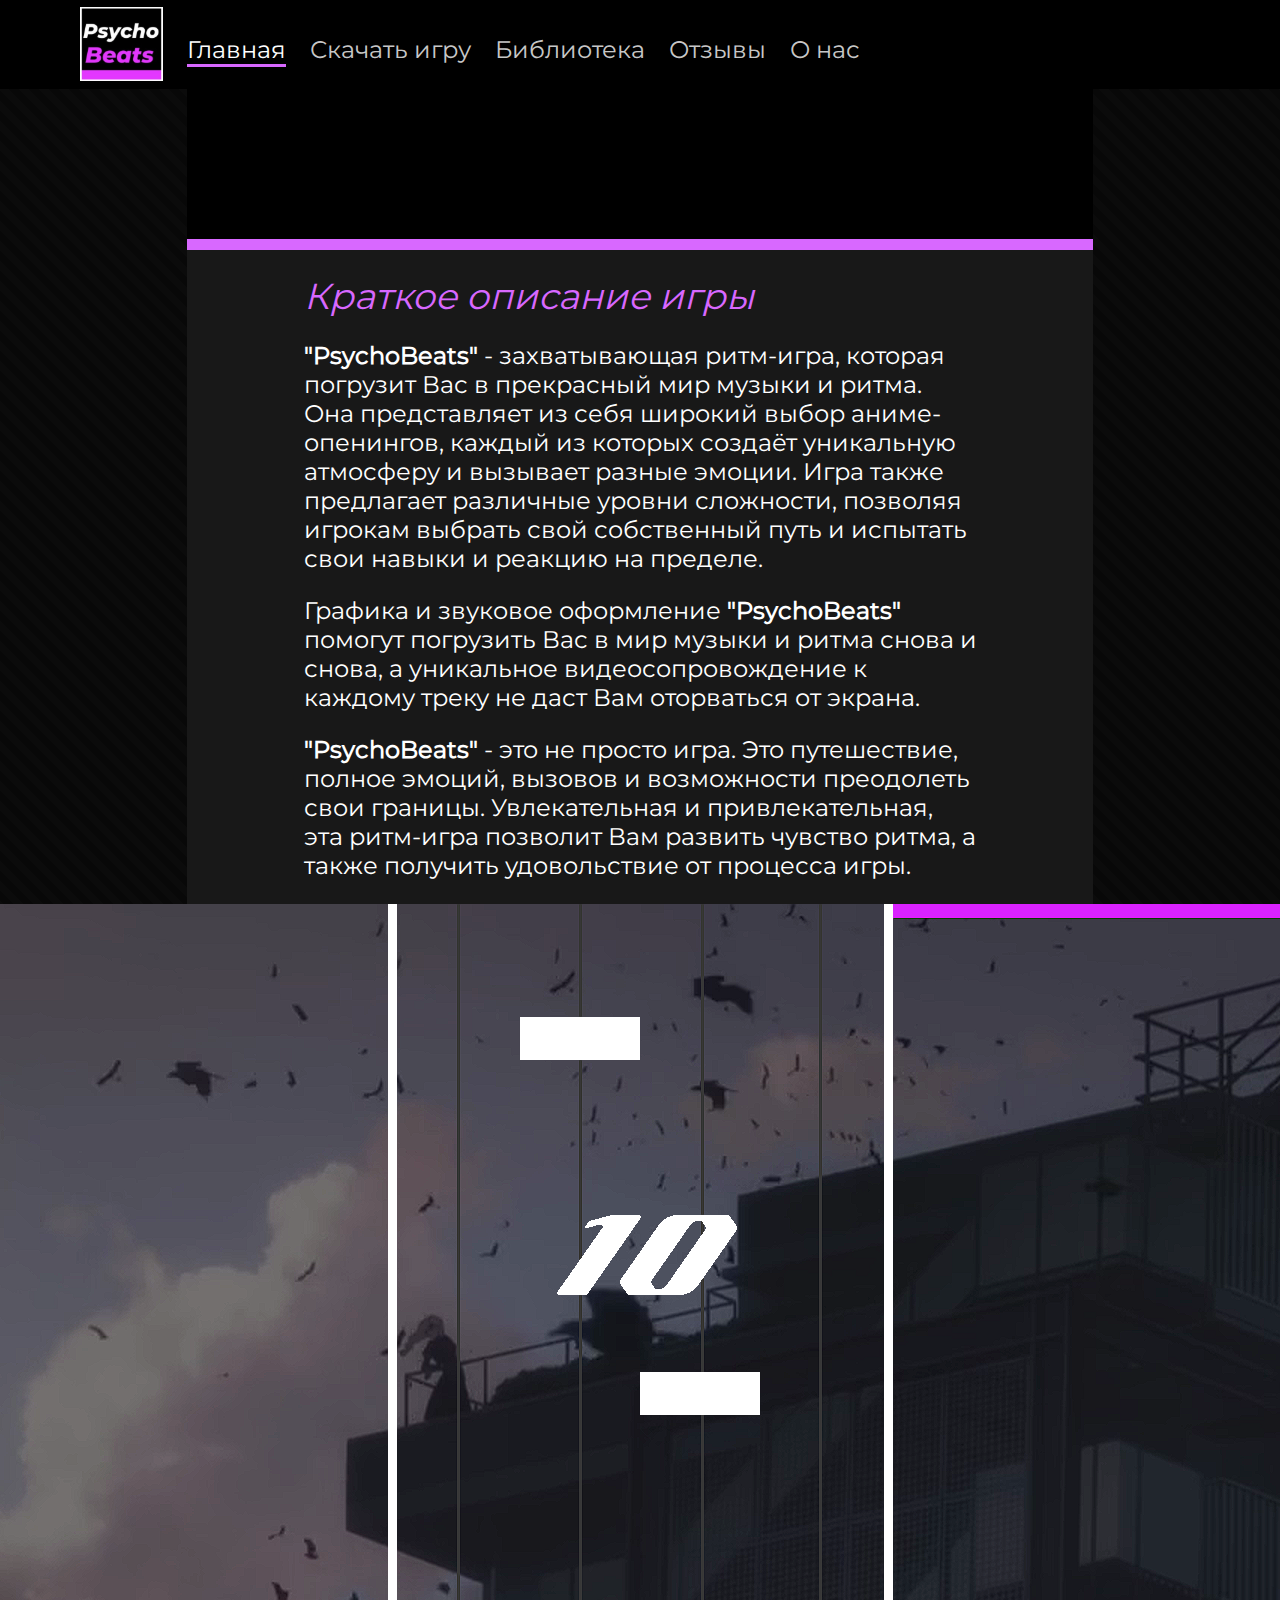
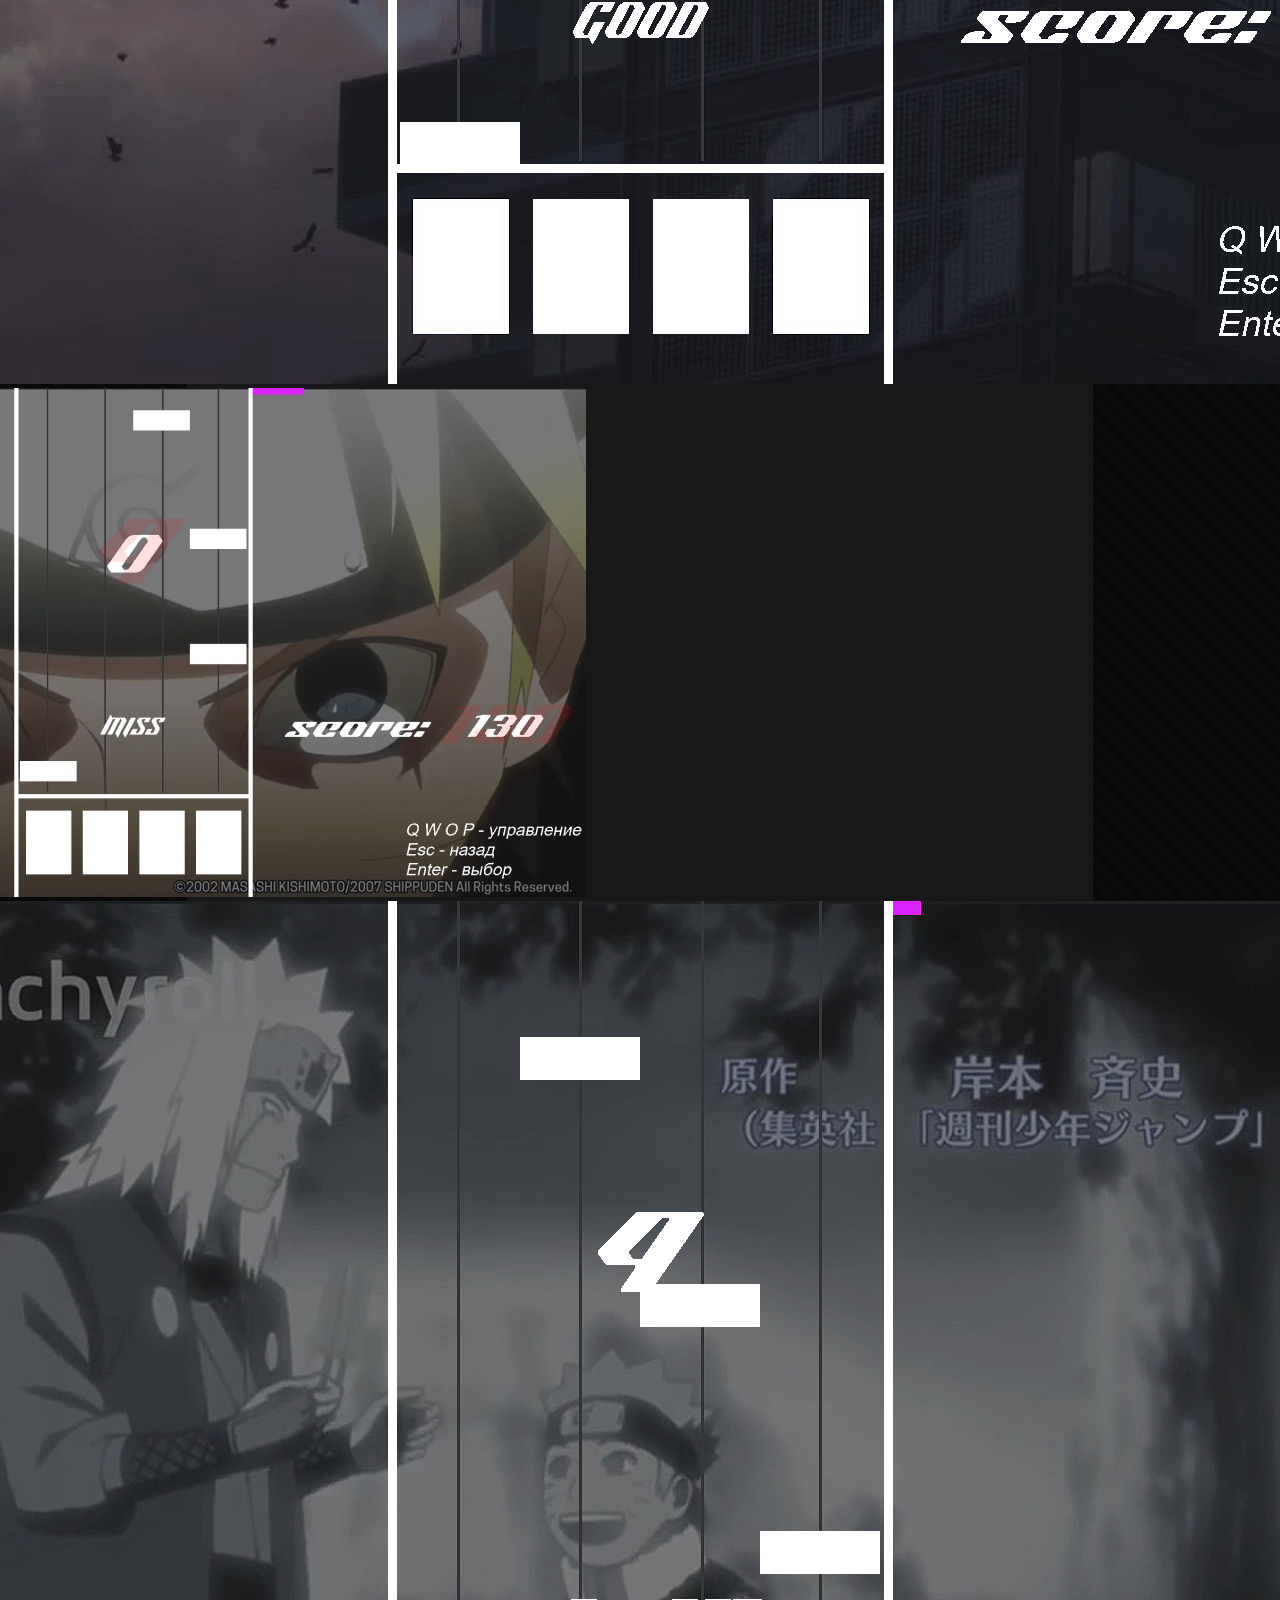
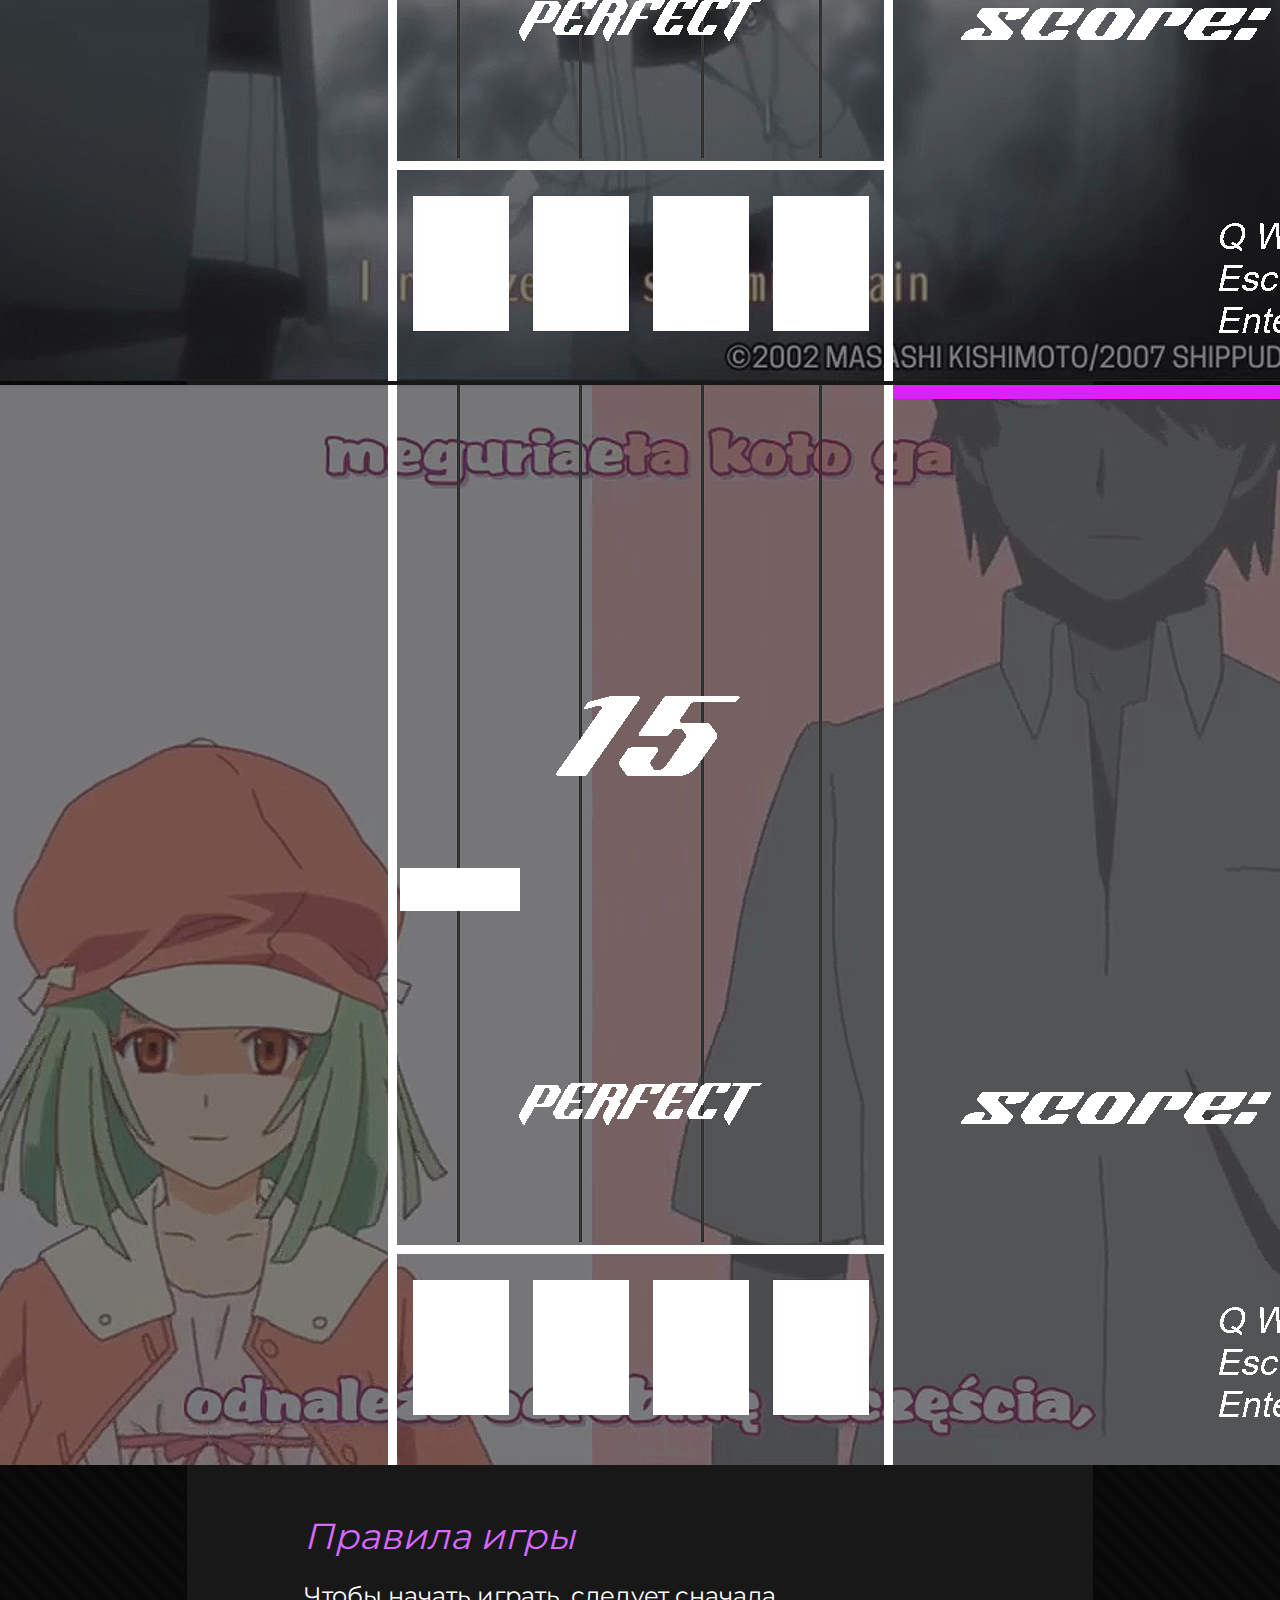
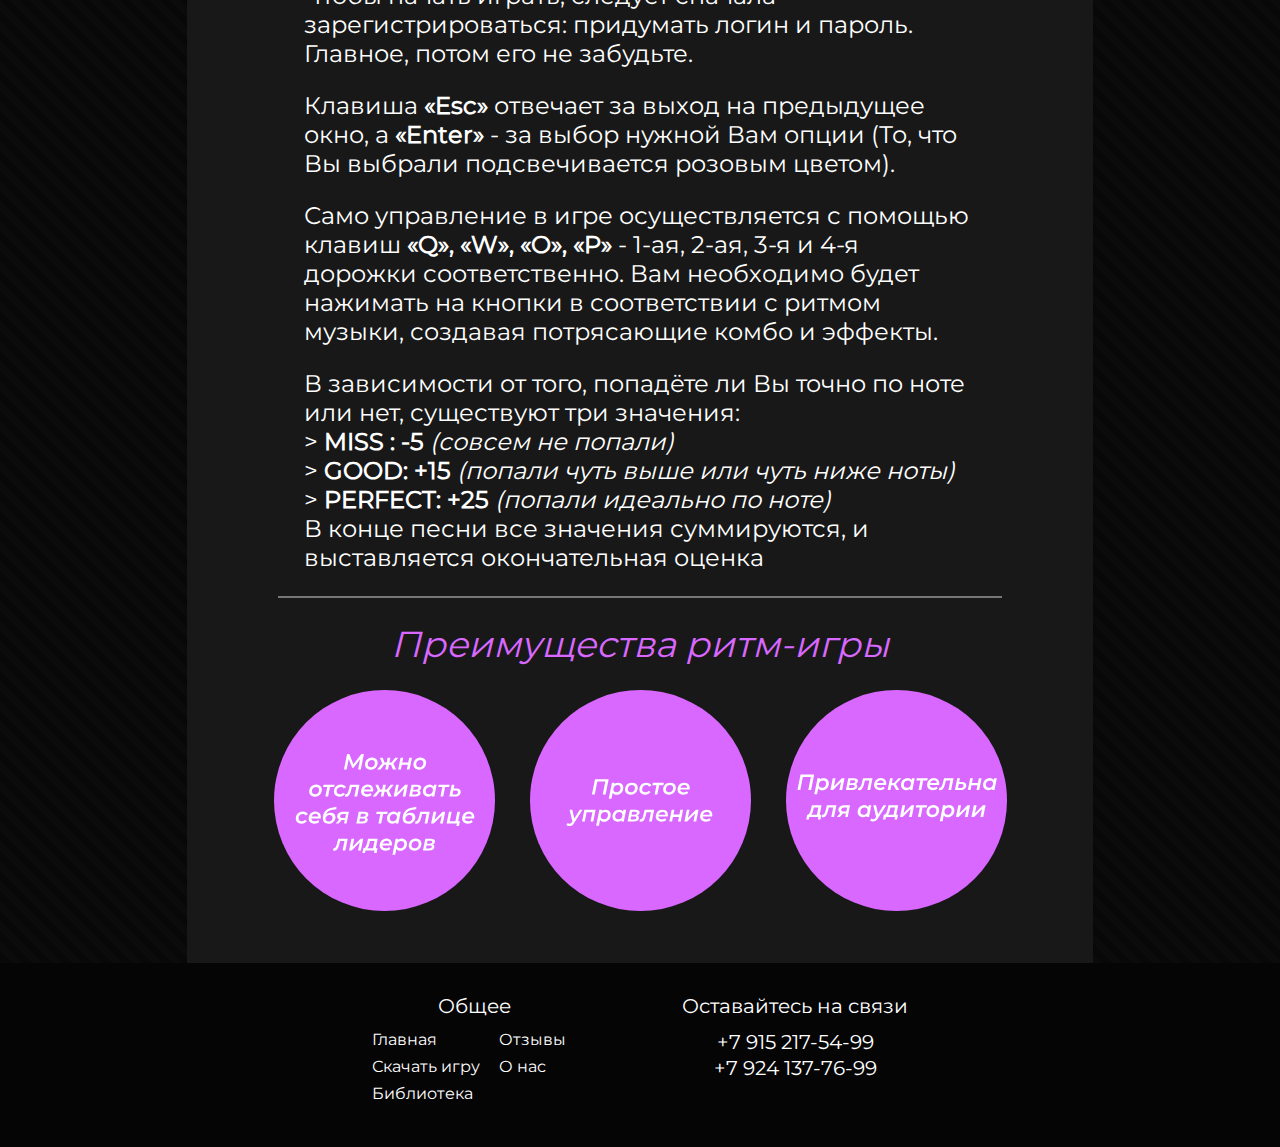
==== commit 6d3ff6f6: "add gameplay mp4" ====
--- a/index.html
+++ b/index.html
@@ -12,36 +12,38 @@
 </head>
 
 <body>
-    <div class="container-fluid">
-        <button class="navbar-toggler" type="button" data-bs-toggle="offcanvas" data-bs-target="#offcanvasDarkNavbar"
-            aria-controls="offcanvasDarkNavbar">
-            <span class="navbar-toggler-icon"></span>
-        </button>
-        <div class="offcanvas offcanvas-end text-bg-dark" tabindex="-1" id="offcanvasDarkNavbar"
-            aria-labelledby="offcanvasDarkNavbarLabel">
-            <div class="offcanvas-header">
-                <h5 class="offcanvas-title" id="offcanvasDarkNavbarLabel">Меню сайта</h5>
-                <button type="button" class="btn-close btn-close-white" data-bs-dismiss="offcanvas"
-                    aria-label="Close"></button>
-            </div>
-            <div class="offcanvas-body">
-                <ul class="navbar-nav justify-content-end flex-grow-1 pe-3">
-                    <li class="nav-item">
-                        <a class="nav-link active" aria-current="page" href="/">Главная</a>
-                    </li>
-                    <li class="nav-item">
-                        <a class="nav-link active" aria-current="page" href="index_library.html">Библиотека</a>
-                    </li>
-                    <li class="nav-item">
-                        <a class="nav-link active" aria-current="page" href="index_review.html">Отзывы</a>
-                    </li>
-                    <li class="nav-item">
-                        <a class="nav-link active" aria-current="page" href="index_we.html">О нас</a>
-                    </li>
-                </ul>
+    <nav class="navbar navbar-dark bg-black fixed-top">
+        <div class="container-fluid">
+            <button class="navbar-toggler" type="button" data-bs-toggle="offcanvas"
+                data-bs-target="#offcanvasDarkNavbar" aria-controls="offcanvasDarkNavbar">
+                <span class="navbar-toggler-icon"></span>
+            </button>
+            <div class="offcanvas offcanvas-end text-bg-dark" tabindex="-1" id="offcanvasDarkNavbar"
+                aria-labelledby="offcanvasDarkNavbarLabel">
+                <div class="offcanvas-header">
+                    <h5 class="offcanvas-title" id="offcanvasDarkNavbarLabel">Меню сайта</h5>
+                    <button type="button" class="btn-close btn-close-white" data-bs-dismiss="offcanvas"
+                        aria-label="Close"></button>
+                </div>
+                <div class="offcanvas-body">
+                    <ul class="navbar-nav justify-content-end flex-grow-1 pe-3">
+                        <li class="nav-item">
+                            <a class="nav-link active" aria-current="page" href="/">Главная</a>
+                        </li>
+                        <li class="nav-item">
+                            <a class="nav-link active" aria-current="page" href="index_library.html">Библиотека</a>
+                        </li>
+                        <li class="nav-item">
+                            <a class="nav-link active" aria-current="page" href="index_review.html">Отзывы</a>
+                        </li>
+                        <li class="nav-item">
+                            <a class="nav-link active" aria-current="page" href="index_we.html">О нас</a>
+                        </li>
+                    </ul>
+                </div>
             </div>
         </div>
-    </div>
+    </nav>
 
     <div class="header">
         <div class="header__box1">
@@ -63,7 +65,10 @@
     <div class="main">
         <div class="main__gameplay">
             <div class="main__img">
-                <img src="img/PsychoBeats-logo.svg">
+                <video autoplay loop muted class="bgvideo" id="bgvideo">
+                    <source src="img/gm2.mp4" type="video/mp4">
+                    </source>
+                </video>
             </div>
             <div class="main__logo-box"></div>
         </div>
@@ -144,11 +149,11 @@
         <div class="footer__box">
             <h1>Общее</h1>
             <div class="footer__main">
-                <a class="footer__a" href="#">Главная</a>
-                <a class="footer__a" href="index_download.html">Скачать игру</a>
-                <a class="footer__a" href="index_library.html">Библиотека</a>
-                <a class="footer__a" href="index_review.html">Отзывы</a>
-                <a class="footer__a" href="index_we.html">О нас</a>
+                <a class="footer__a">Главная</a>
+                <a class="footer__a">Скачать игру</a>
+                <a class="footer__a">Библиотека</a>
+                <a class="footer__a">Отзывы</a>
+                <a class="footer__a">О нас</a>
             </div>
         </div>
         <div class="footer__box">
--- a/style.css
+++ b/style.css
@@ -94,18 +94,12 @@
     gap: 24px;
 }
 
-html,
-body,
-#main {
-    min-height: 100vh
-}
-
 .main__gameplay {
     width: 100%;
-    height: 510px;
+    max-height: 520px;
     background-color: black;
     background-image: linear-gradient(rgba(0, 0, 0, 0.62),
-            rgba(0, 0, 0, 0.62)), url("img/gameplay.png");
+            rgba(0, 0, 0, 0.62));
     display: flex;
     flex-direction: column;
     justify-content: space-between;
@@ -115,6 +109,15 @@
     background-position: center center;
     /*background-size: contain;*/
 
+}
+
+.bgvideo {
+    right: 0;
+    bottom: 0;
+    min-width: 100%;
+    min-height: 100%;
+    width: auto;
+    height: auto;
 }
 
 .main__img {
@@ -496,11 +499,6 @@
     line-height: normal;
 }
 
-.we__a-phone {
-    color: #FFF;
-    text-decoration-line: none;
-}
-
 /*Библиотека*/
 .main__search {
     display: flex;
@@ -617,16 +615,10 @@
     background: #FFF;
 }
 
-.main__songs-spacers {
-    display: flex;
-    justify-content: end;
-    align-items: end;
-    width: 100%;
-}
-
 .Songs__spacer {
     width: 524px;
     height: 1px;
+    margin-left: 259px;
     background: #3D3D3D;
 }
 
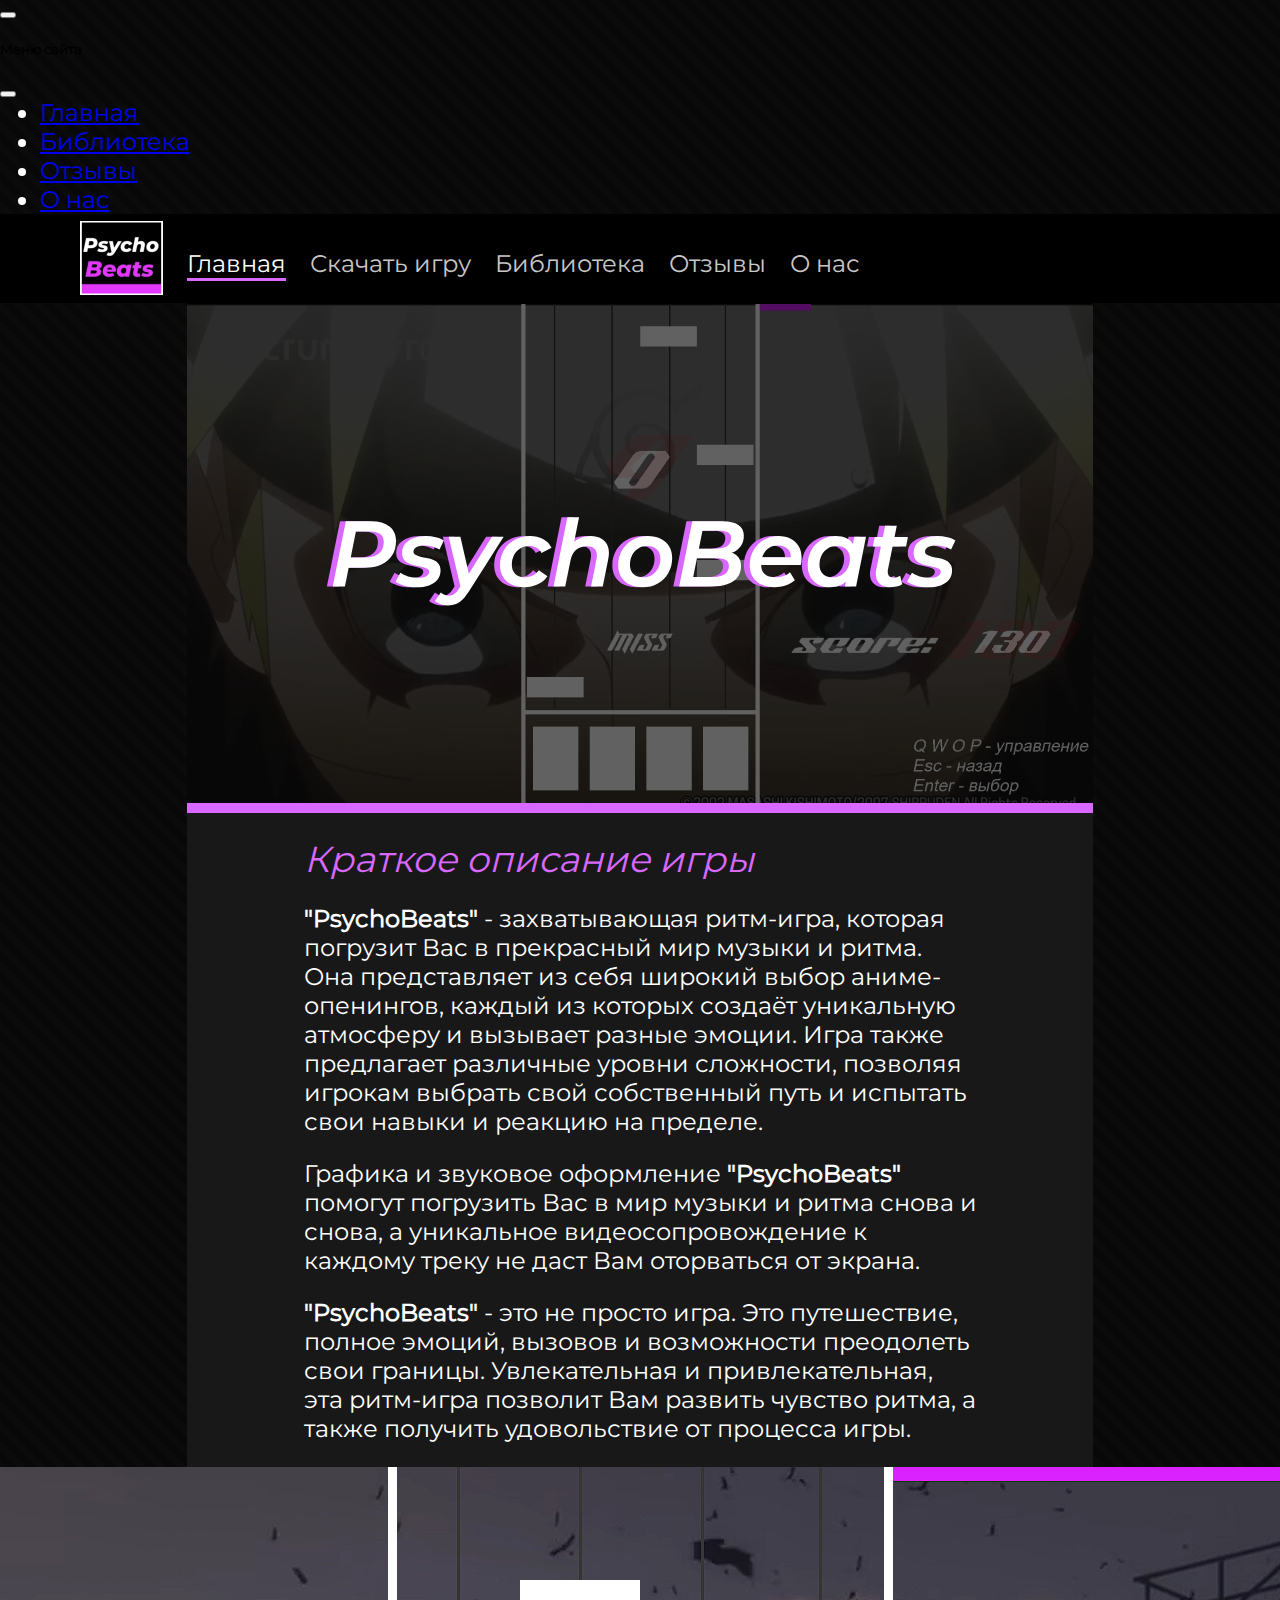
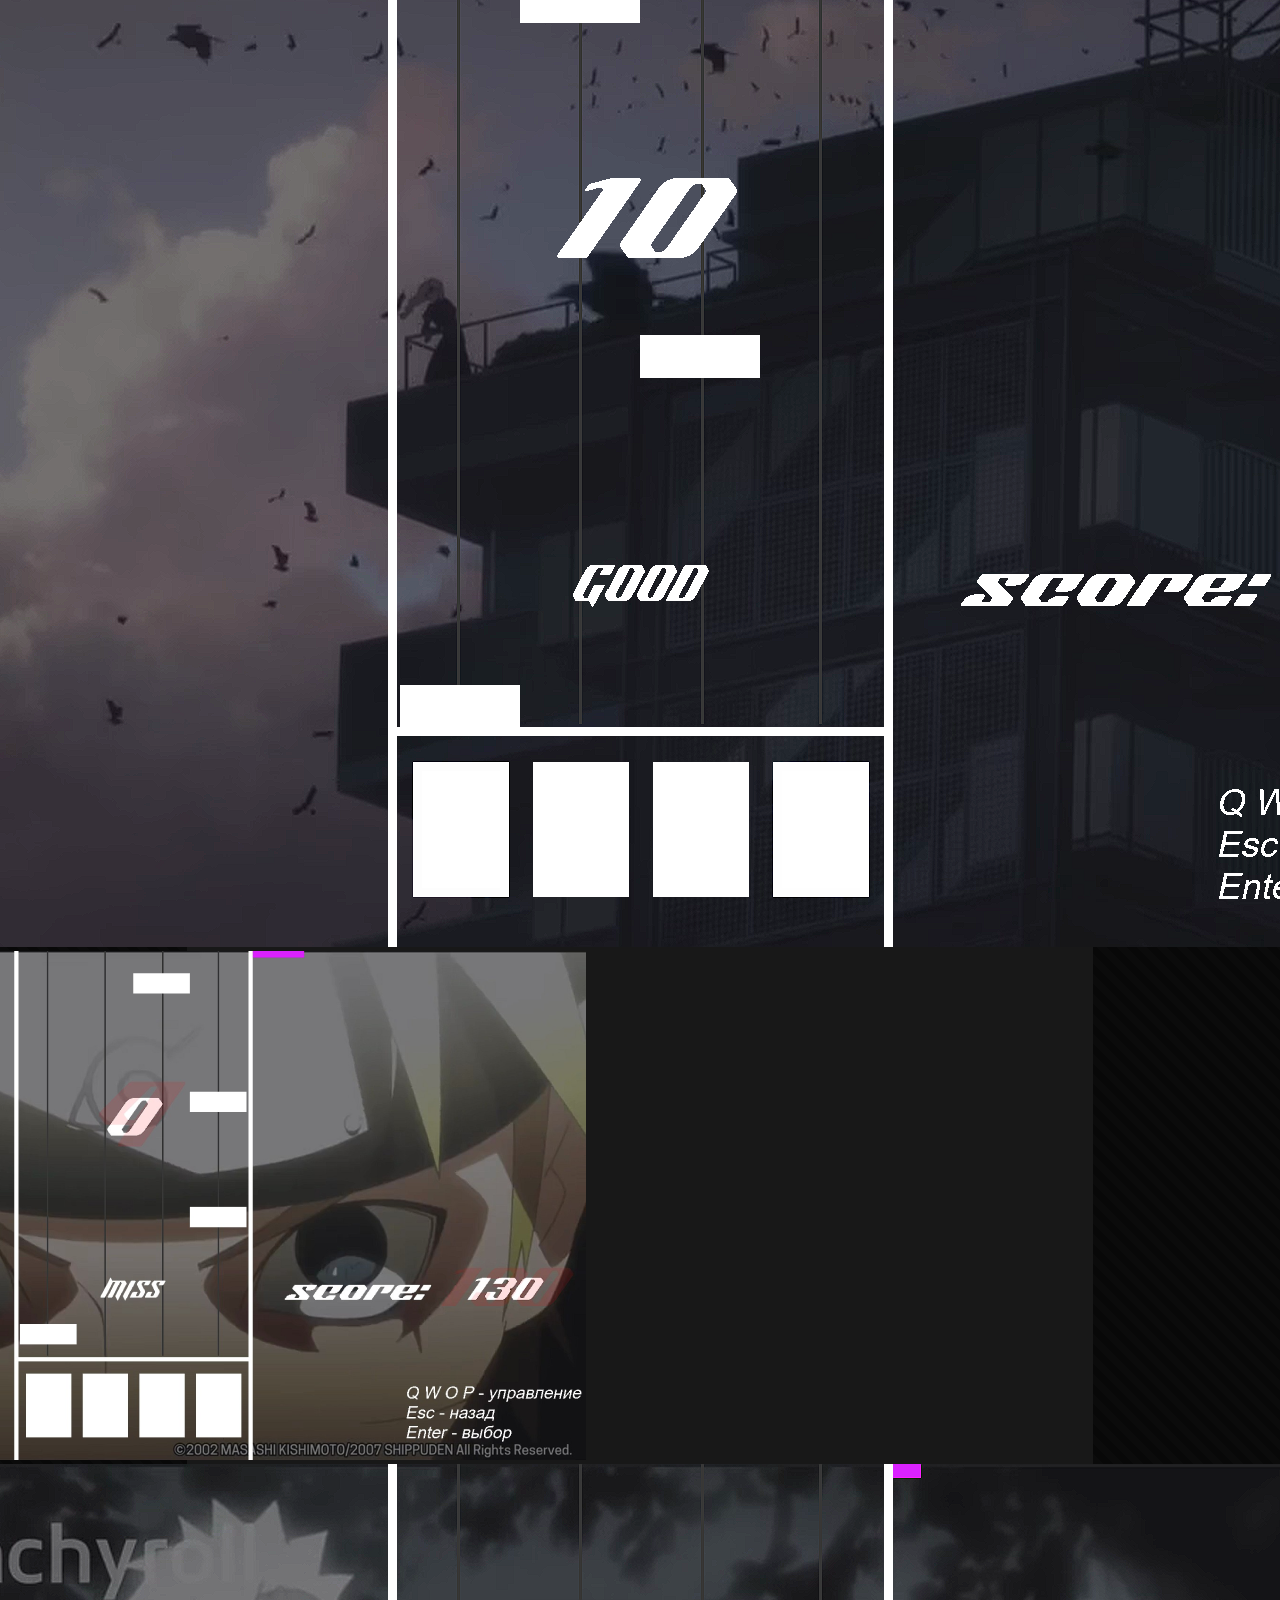
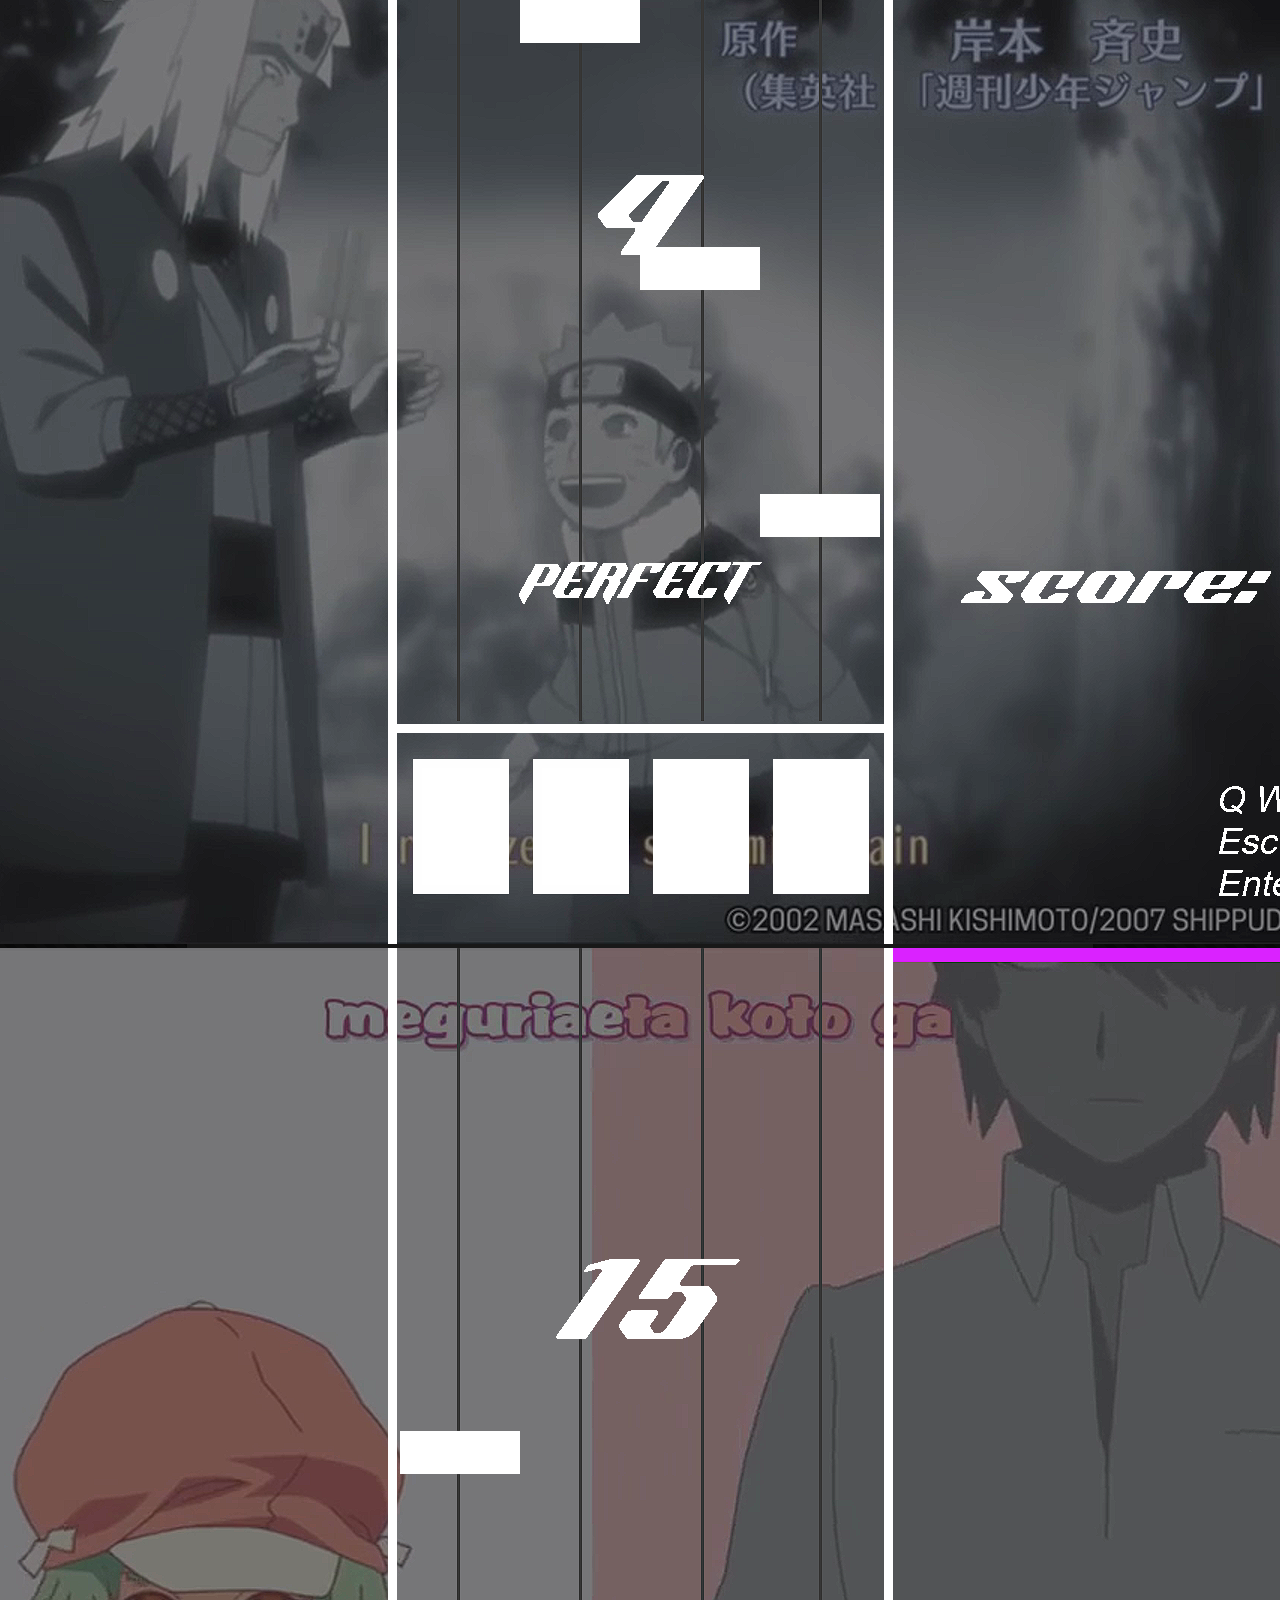
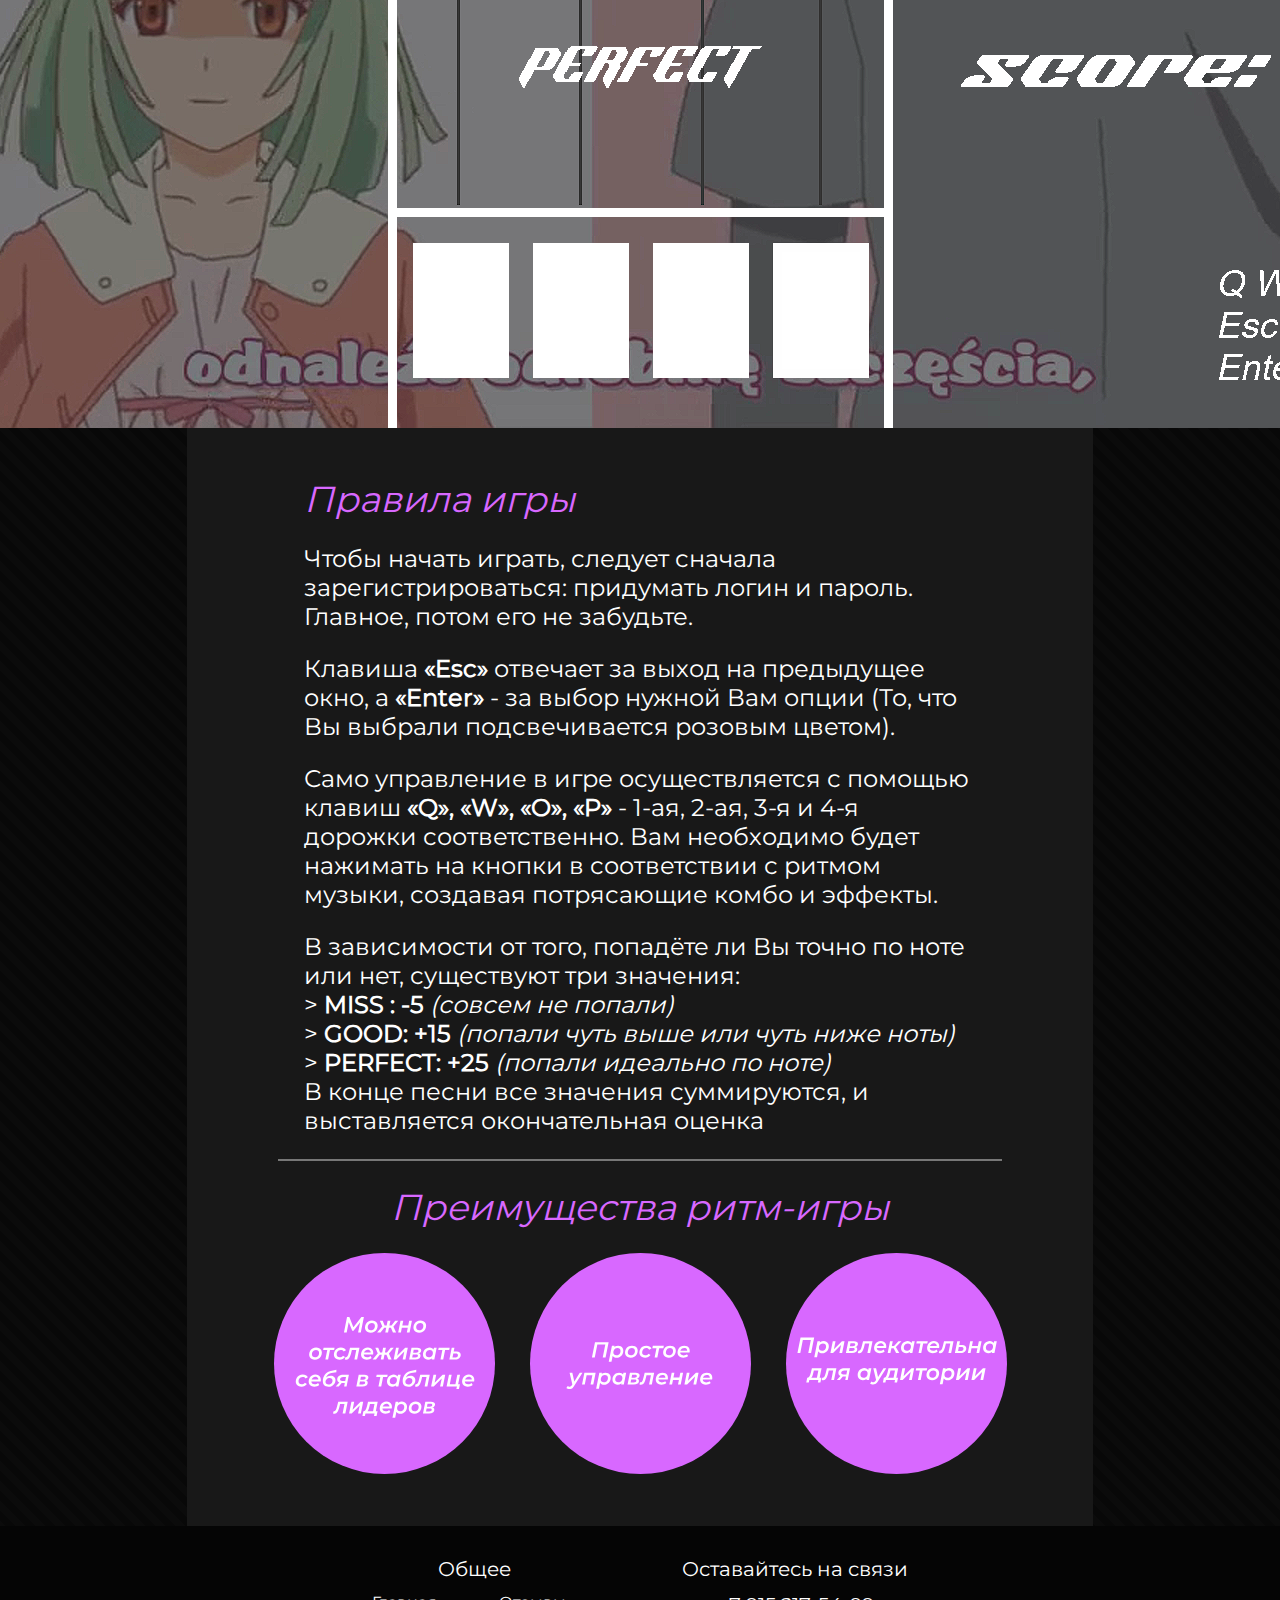
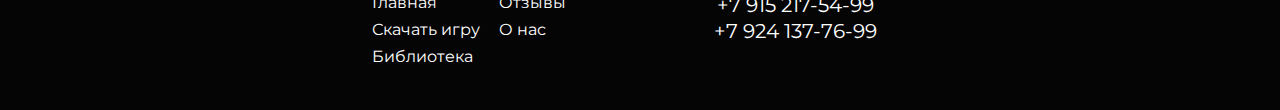
==== commit 2642a594: "Добавление активных ссылок" ====
--- a/index.html
+++ b/index.html
@@ -12,43 +12,41 @@
 </head>
 
 <body>
-    <nav class="navbar navbar-dark bg-black fixed-top">
-        <div class="container-fluid">
-            <button class="navbar-toggler" type="button" data-bs-toggle="offcanvas"
-                data-bs-target="#offcanvasDarkNavbar" aria-controls="offcanvasDarkNavbar">
-                <span class="navbar-toggler-icon"></span>
-            </button>
-            <div class="offcanvas offcanvas-end text-bg-dark" tabindex="-1" id="offcanvasDarkNavbar"
-                aria-labelledby="offcanvasDarkNavbarLabel">
-                <div class="offcanvas-header">
-                    <h5 class="offcanvas-title" id="offcanvasDarkNavbarLabel">Меню сайта</h5>
-                    <button type="button" class="btn-close btn-close-white" data-bs-dismiss="offcanvas"
-                        aria-label="Close"></button>
-                </div>
-                <div class="offcanvas-body">
-                    <ul class="navbar-nav justify-content-end flex-grow-1 pe-3">
-                        <li class="nav-item">
-                            <a class="nav-link active" aria-current="page" href="/">Главная</a>
-                        </li>
-                        <li class="nav-item">
-                            <a class="nav-link active" aria-current="page" href="index_library.html">Библиотека</a>
-                        </li>
-                        <li class="nav-item">
-                            <a class="nav-link active" aria-current="page" href="index_review.html">Отзывы</a>
-                        </li>
-                        <li class="nav-item">
-                            <a class="nav-link active" aria-current="page" href="index_we.html">О нас</a>
-                        </li>
-                    </ul>
-                </div>
+    <div class="container-fluid">
+        <button class="navbar-toggler" type="button" data-bs-toggle="offcanvas" data-bs-target="#offcanvasDarkNavbar"
+            aria-controls="offcanvasDarkNavbar">
+            <span class="navbar-toggler-icon"></span>
+        </button>
+        <div class="offcanvas offcanvas-end text-bg-dark" tabindex="-1" id="offcanvasDarkNavbar"
+            aria-labelledby="offcanvasDarkNavbarLabel">
+            <div class="offcanvas-header">
+                <h5 class="offcanvas-title" id="offcanvasDarkNavbarLabel">Меню сайта</h5>
+                <button type="button" class="btn-close btn-close-white" data-bs-dismiss="offcanvas"
+                    aria-label="Close"></button>
+            </div>
+            <div class="offcanvas-body">
+                <ul class="navbar-nav justify-content-end flex-grow-1 pe-3">
+                    <li class="nav-item">
+                        <a class="nav-link active" aria-current="page" href="/">Главная</a>
+                    </li>
+                    <li class="nav-item">
+                        <a class="nav-link active" aria-current="page" href="index_library.html">Библиотека</a>
+                    </li>
+                    <li class="nav-item">
+                        <a class="nav-link active" aria-current="page" href="index_review.html">Отзывы</a>
+                    </li>
+                    <li class="nav-item">
+                        <a class="nav-link active" aria-current="page" href="index_we.html">О нас</a>
+                    </li>
+                </ul>
             </div>
         </div>
-    </nav>
+    </div>
 
     <div class="header">
         <div class="header__box1">
             <div class="header__logo">
-                <img src="img/logo.svg">
+                <a href="#"><img src="img/logo.png"></a>
             </div>
             <div class="header__box2">
                 <div class="header__a-box-active">
@@ -65,10 +63,7 @@
     <div class="main">
         <div class="main__gameplay">
             <div class="main__img">
-                <video autoplay loop muted class="bgvideo" id="bgvideo">
-                    <source src="img/gm2.mp4" type="video/mp4">
-                    </source>
-                </video>
+                <img src="img/PsychoBeats-logo.svg">
             </div>
             <div class="main__logo-box"></div>
         </div>
@@ -149,11 +144,11 @@
         <div class="footer__box">
             <h1>Общее</h1>
             <div class="footer__main">
-                <a class="footer__a">Главная</a>
-                <a class="footer__a">Скачать игру</a>
-                <a class="footer__a">Библиотека</a>
-                <a class="footer__a">Отзывы</a>
-                <a class="footer__a">О нас</a>
+                <a class="footer__a" href="#">Главная</a>
+                <a class="footer__a" href="index_download.html">Скачать игру</a>
+                <a class="footer__a" href="index_library.html">Библиотека</a>
+                <a class="footer__a" href="index_review.html">Отзывы</a>
+                <a class="footer__a" href="index_we.html">О нас</a>
             </div>
         </div>
         <div class="footer__box">
--- a/style.css
+++ b/style.css
@@ -94,12 +94,18 @@
     gap: 24px;
 }
 
+html,
+body,
+#main {
+    min-height: 100vh
+}
+
 .main__gameplay {
     width: 100%;
-    max-height: 520px;
+    height: 510px;
     background-color: black;
     background-image: linear-gradient(rgba(0, 0, 0, 0.62),
-            rgba(0, 0, 0, 0.62));
+            rgba(0, 0, 0, 0.62)), url("img/gameplay.png");
     display: flex;
     flex-direction: column;
     justify-content: space-between;
@@ -109,15 +115,6 @@
     background-position: center center;
     /*background-size: contain;*/
 
-}
-
-.bgvideo {
-    right: 0;
-    bottom: 0;
-    min-width: 100%;
-    min-height: 100%;
-    width: auto;
-    height: auto;
 }
 
 .main__img {
@@ -499,6 +496,11 @@
     line-height: normal;
 }
 
+.we__a-phone {
+    color: #FFF;
+    text-decoration-line: none;
+}
+
 /*Библиотека*/
 .main__search {
     display: flex;
@@ -615,22 +617,29 @@
     background: #FFF;
 }
 
+.main__songs-spacers {
+    display: flex;
+    justify-content: end;
+    align-items: end;
+    width: 100%;
+}
+
 .Songs__spacer {
     width: 524px;
     height: 1px;
-    margin-left: 259px;
     background: #3D3D3D;
 }
 
 .main__songs {
     display: flex;
     flex-direction: column;
-    align-items: center;
-    max-width: 100%;
+    align-items: end;
+    justify-content: end;
     margin-top: 20px;
-    padding-left: 122px;
     gap: 18px;
+
     min-height: 100%;
+    width: 100%;
 }
 
 .main__songs-img {
@@ -649,7 +658,7 @@
     display: flex;
     flex-direction: row;
     gap: 23px;
-    width: 790px;
+    width: 787px;
 }
 
 .main__songs-list {
@@ -765,4 +774,27 @@
 
 .hidden {
     display: none;
+}
+
+/*Ничего не найдено*/
+.nothing {
+    display: flex;
+    flex-direction: column;
+    align-items: center;
+    width: 100%;
+    gap: 15px;
+}
+
+.nothing__img {
+    max-width: 400px;
+}
+
+.nothing__img img {
+    width: 100%;
+    object-fit: cover;
+}
+
+.nothing p {
+    font-size: 22px;
+    color: #FFF
 }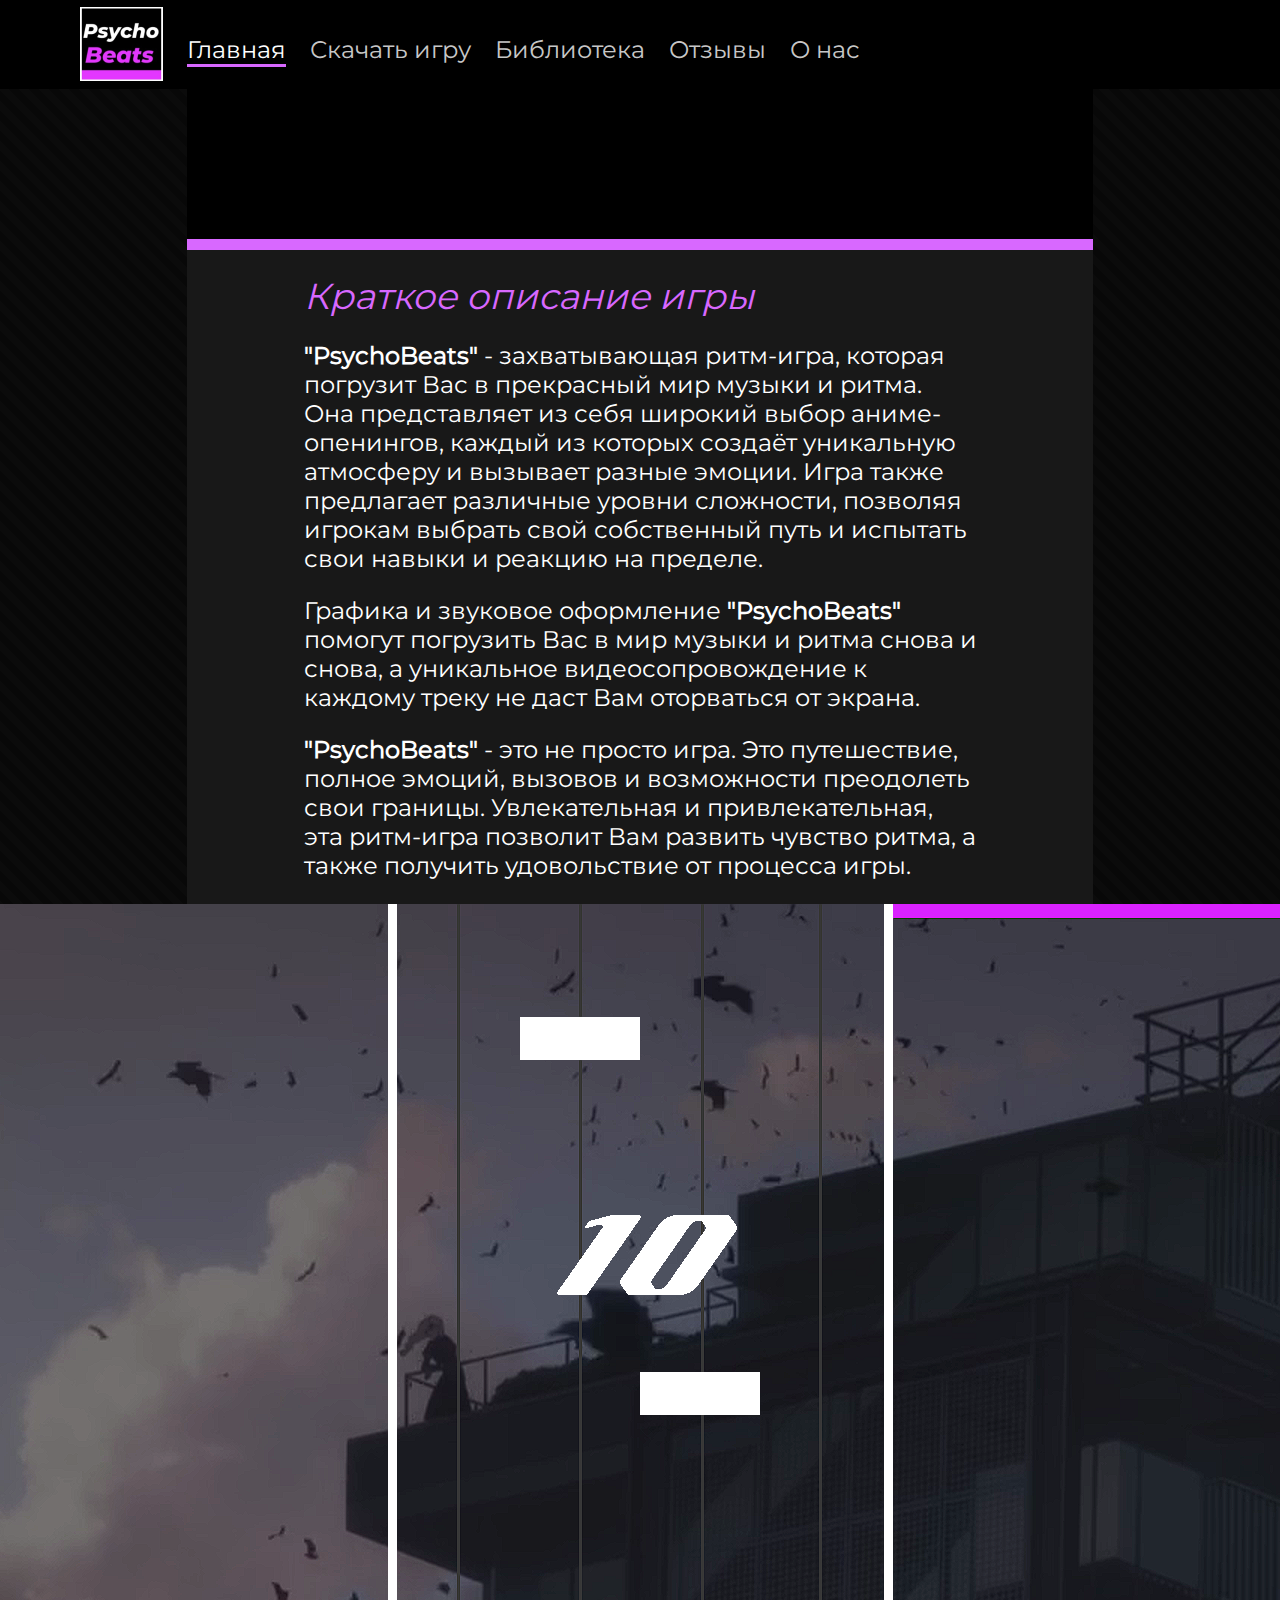
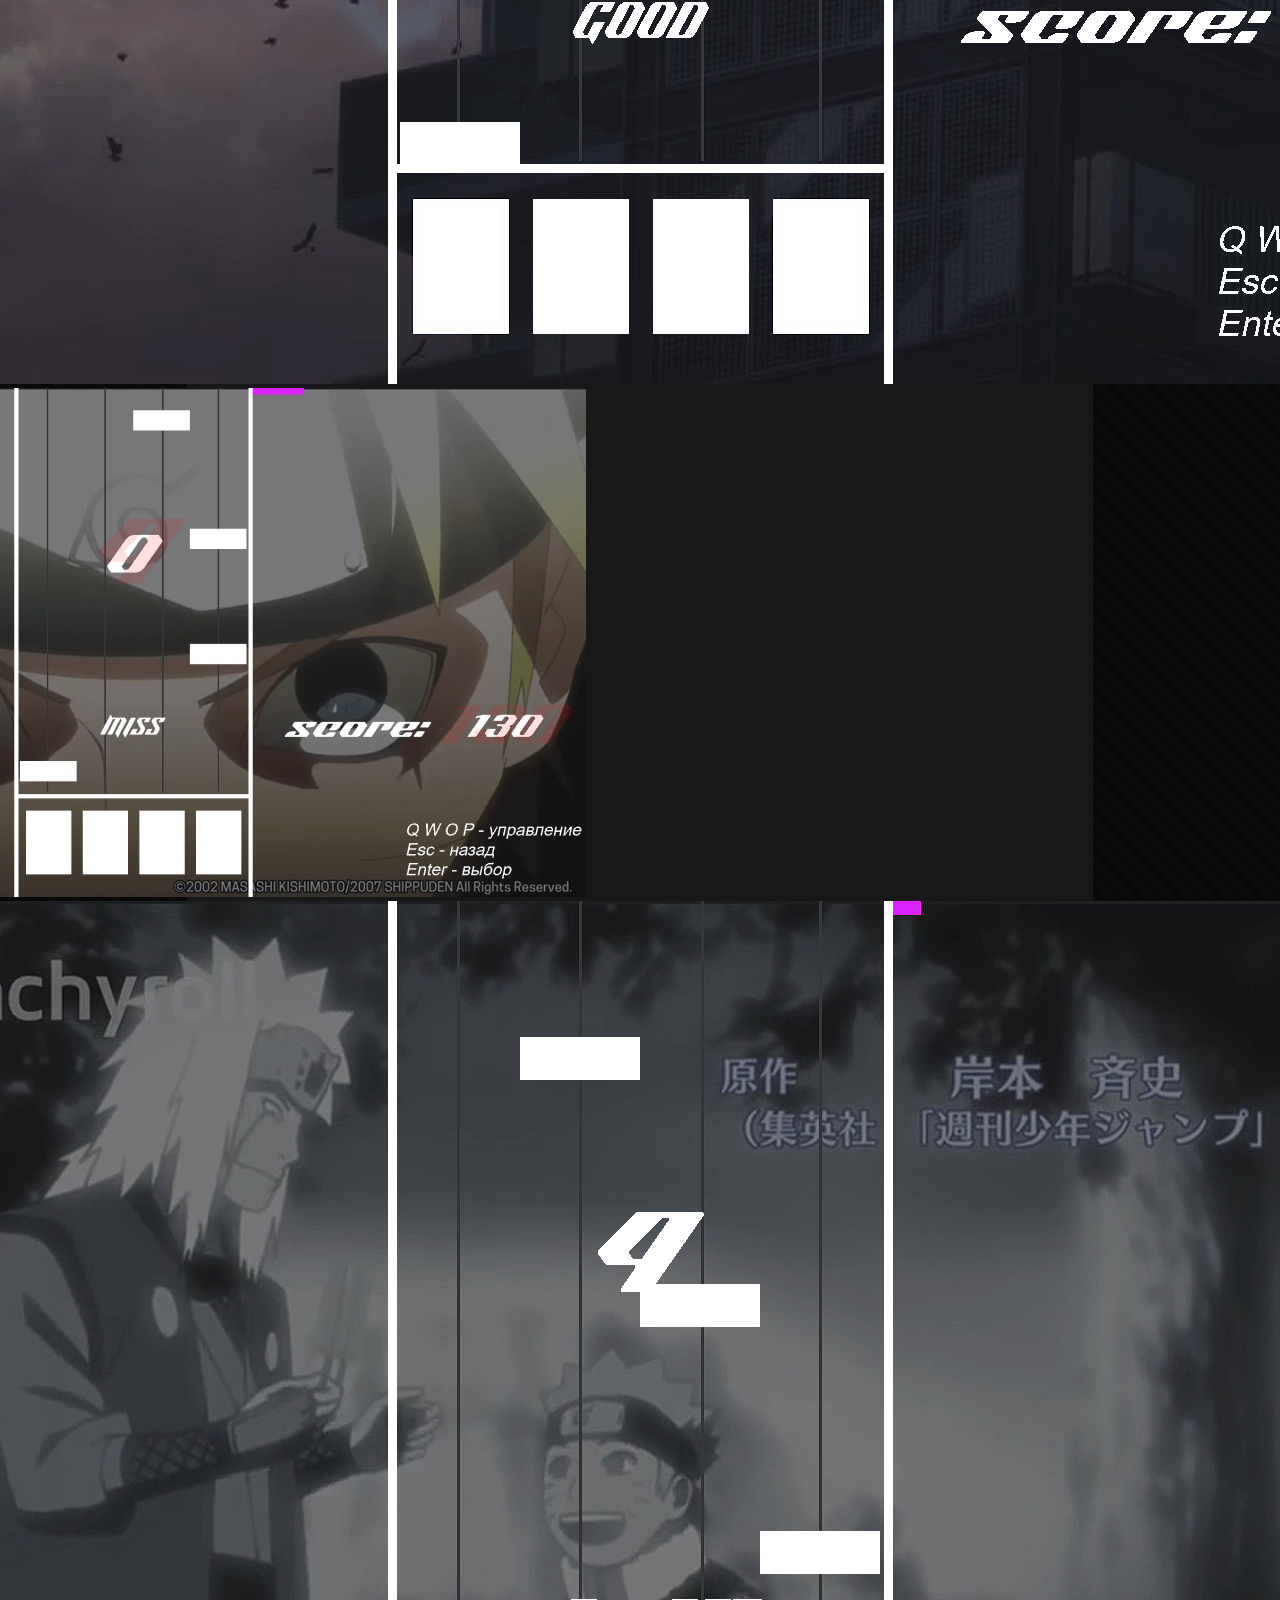
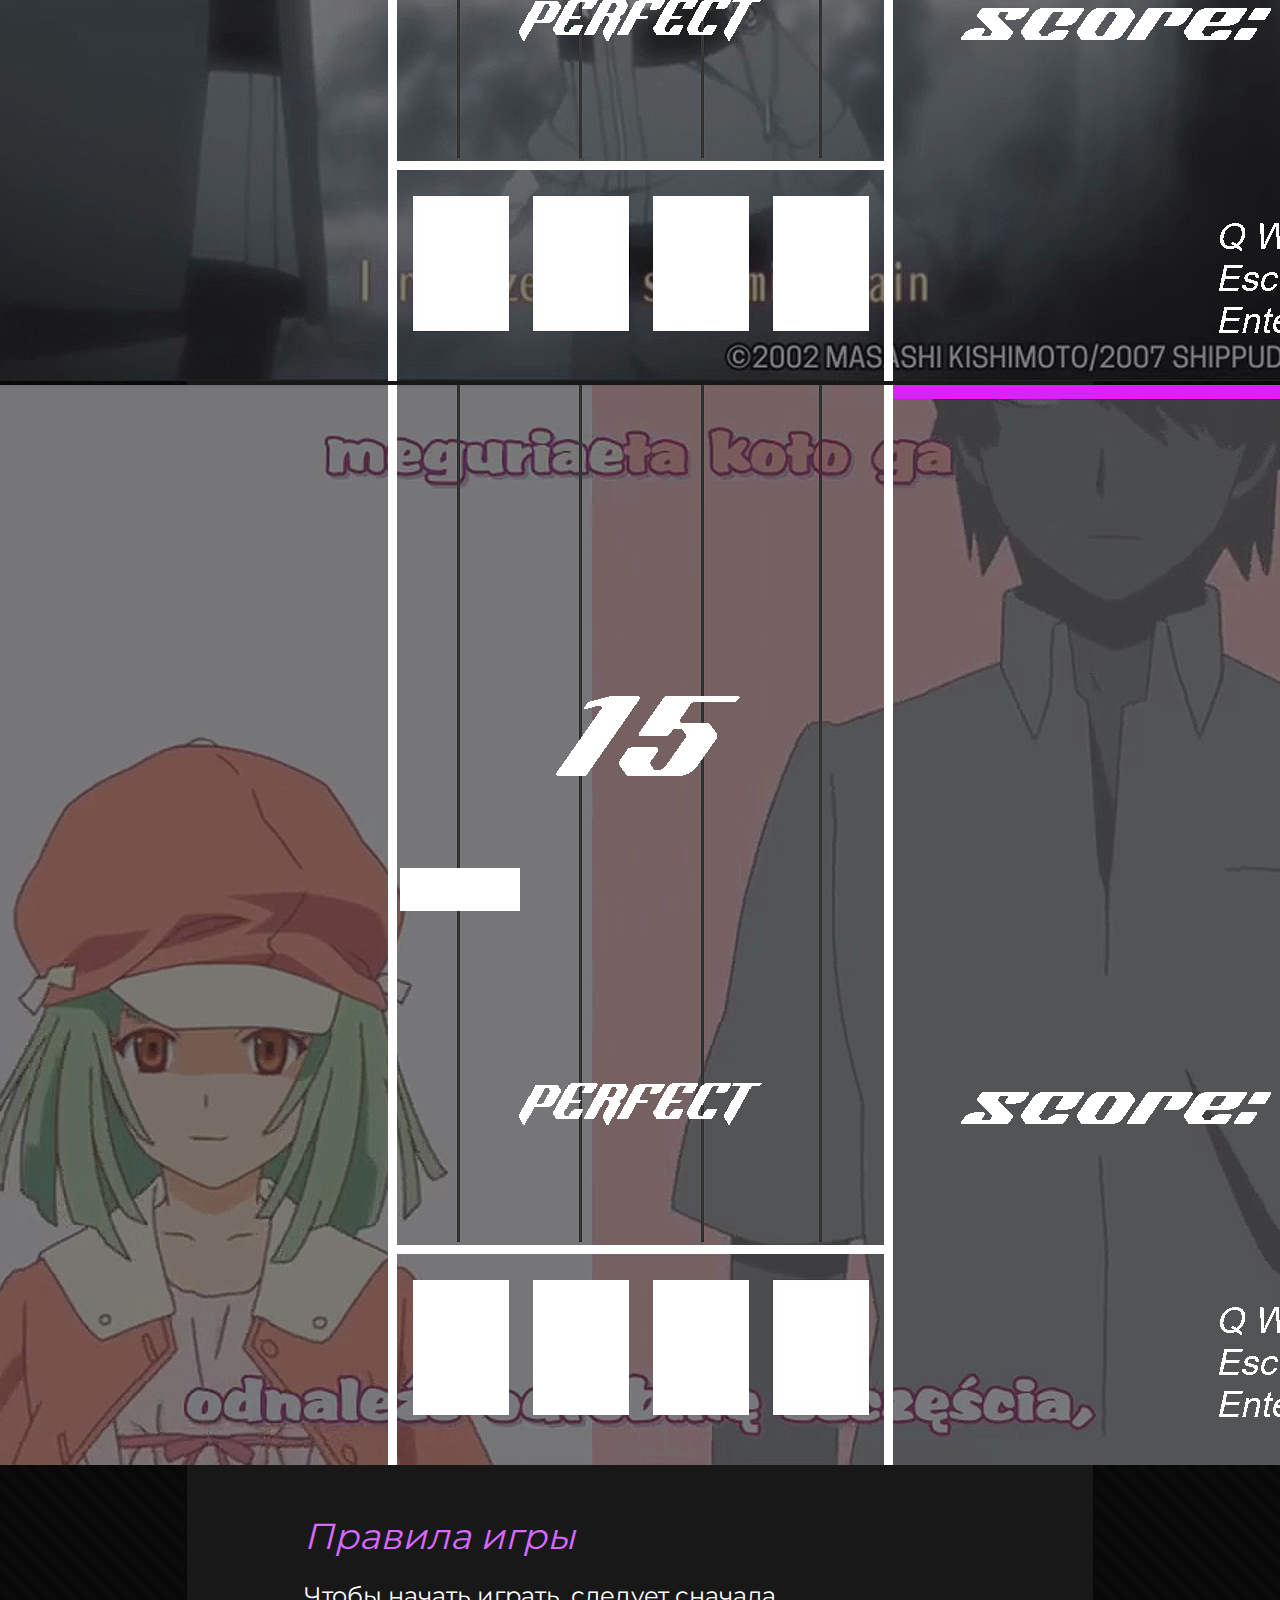
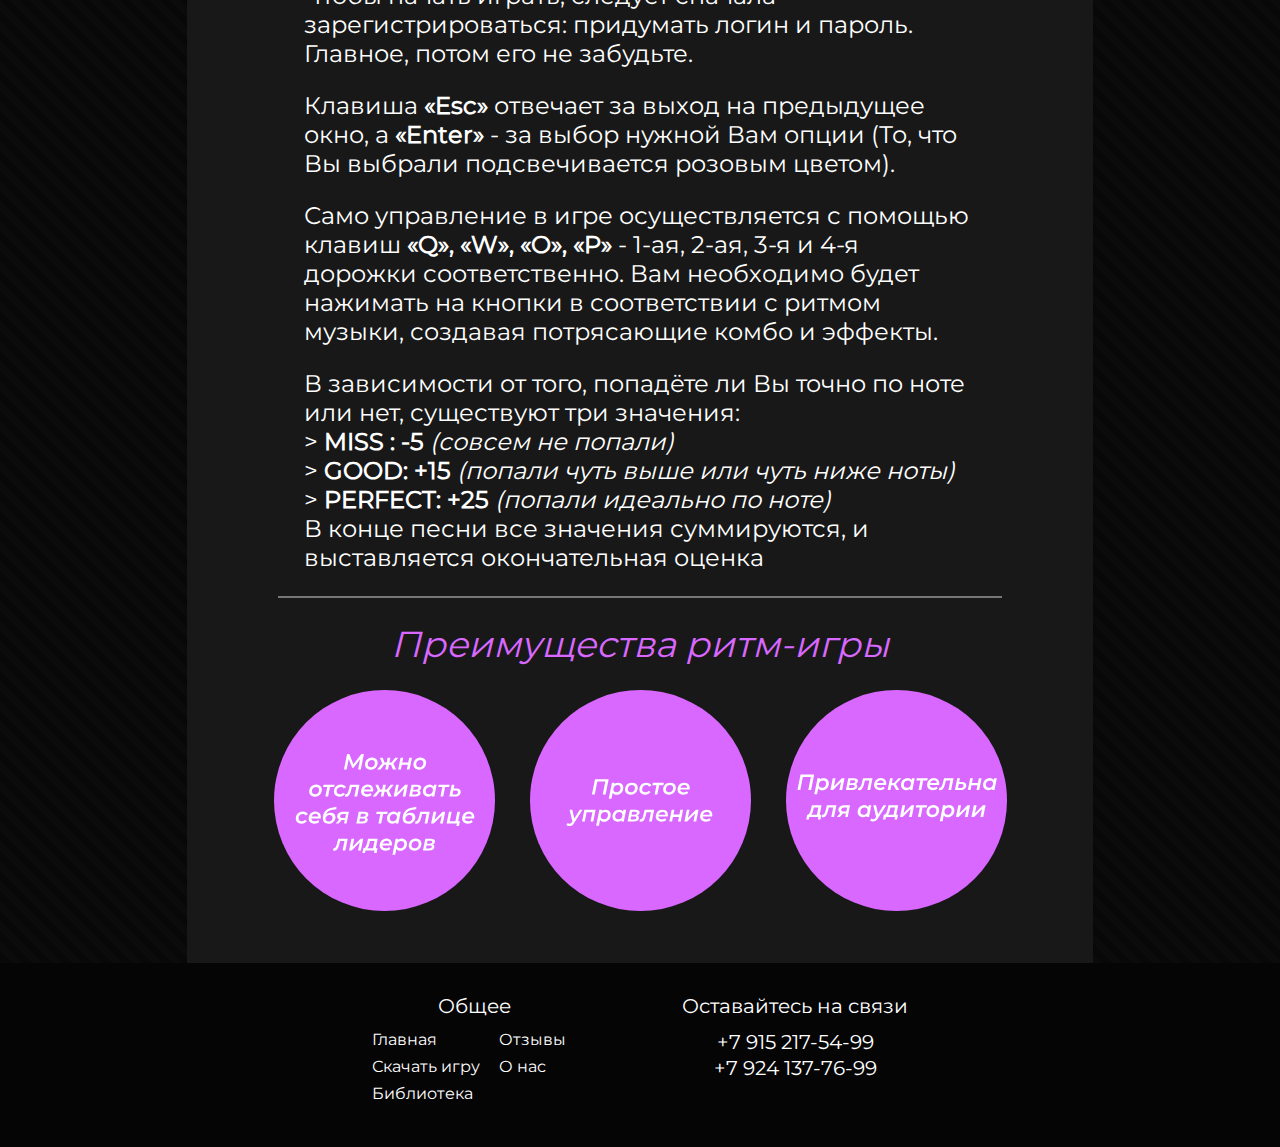
==== commit e5e567bd: "Merge branch 'main' of https://github.com/ITmonah/PsychoBeatsWeb into Natio" ====
--- a/index.html
+++ b/index.html
@@ -12,36 +12,38 @@
 </head>
 
 <body>
-    <div class="container-fluid">
-        <button class="navbar-toggler" type="button" data-bs-toggle="offcanvas" data-bs-target="#offcanvasDarkNavbar"
-            aria-controls="offcanvasDarkNavbar">
-            <span class="navbar-toggler-icon"></span>
-        </button>
-        <div class="offcanvas offcanvas-end text-bg-dark" tabindex="-1" id="offcanvasDarkNavbar"
-            aria-labelledby="offcanvasDarkNavbarLabel">
-            <div class="offcanvas-header">
-                <h5 class="offcanvas-title" id="offcanvasDarkNavbarLabel">Меню сайта</h5>
-                <button type="button" class="btn-close btn-close-white" data-bs-dismiss="offcanvas"
-                    aria-label="Close"></button>
-            </div>
-            <div class="offcanvas-body">
-                <ul class="navbar-nav justify-content-end flex-grow-1 pe-3">
-                    <li class="nav-item">
-                        <a class="nav-link active" aria-current="page" href="/">Главная</a>
-                    </li>
-                    <li class="nav-item">
-                        <a class="nav-link active" aria-current="page" href="index_library.html">Библиотека</a>
-                    </li>
-                    <li class="nav-item">
-                        <a class="nav-link active" aria-current="page" href="index_review.html">Отзывы</a>
-                    </li>
-                    <li class="nav-item">
-                        <a class="nav-link active" aria-current="page" href="index_we.html">О нас</a>
-                    </li>
-                </ul>
+    <nav class="navbar navbar-dark bg-black fixed-top">
+        <div class="container-fluid">
+            <button class="navbar-toggler" type="button" data-bs-toggle="offcanvas"
+                data-bs-target="#offcanvasDarkNavbar" aria-controls="offcanvasDarkNavbar">
+                <span class="navbar-toggler-icon"></span>
+            </button>
+            <div class="offcanvas offcanvas-end text-bg-dark" tabindex="-1" id="offcanvasDarkNavbar"
+                aria-labelledby="offcanvasDarkNavbarLabel">
+                <div class="offcanvas-header">
+                    <h5 class="offcanvas-title" id="offcanvasDarkNavbarLabel">Меню сайта</h5>
+                    <button type="button" class="btn-close btn-close-white" data-bs-dismiss="offcanvas"
+                        aria-label="Close"></button>
+                </div>
+                <div class="offcanvas-body">
+                    <ul class="navbar-nav justify-content-end flex-grow-1 pe-3">
+                        <li class="nav-item">
+                            <a class="nav-link active" aria-current="page" href="/">Главная</a>
+                        </li>
+                        <li class="nav-item">
+                            <a class="nav-link active" aria-current="page" href="index_library.html">Библиотека</a>
+                        </li>
+                        <li class="nav-item">
+                            <a class="nav-link active" aria-current="page" href="index_review.html">Отзывы</a>
+                        </li>
+                        <li class="nav-item">
+                            <a class="nav-link active" aria-current="page" href="index_we.html">О нас</a>
+                        </li>
+                    </ul>
+                </div>
             </div>
         </div>
-    </div>
+    </nav>
 
     <div class="header">
         <div class="header__box1">
@@ -63,7 +65,10 @@
     <div class="main">
         <div class="main__gameplay">
             <div class="main__img">
-                <img src="img/PsychoBeats-logo.svg">
+                <video autoplay loop muted class="bgvideo" id="bgvideo">
+                    <source src="img/gm2.mp4" type="video/mp4">
+                    </source>
+                </video>
             </div>
             <div class="main__logo-box"></div>
         </div>
--- a/style.css
+++ b/style.css
@@ -102,10 +102,10 @@
 
 .main__gameplay {
     width: 100%;
-    height: 510px;
+    max-height: 520px;
     background-color: black;
     background-image: linear-gradient(rgba(0, 0, 0, 0.62),
-            rgba(0, 0, 0, 0.62)), url("img/gameplay.png");
+            rgba(0, 0, 0, 0.62));
     display: flex;
     flex-direction: column;
     justify-content: space-between;
@@ -115,6 +115,15 @@
     background-position: center center;
     /*background-size: contain;*/
 
+}
+
+.bgvideo {
+    right: 0;
+    bottom: 0;
+    min-width: 100%;
+    min-height: 100%;
+    width: auto;
+    height: auto;
 }
 
 .main__img {
